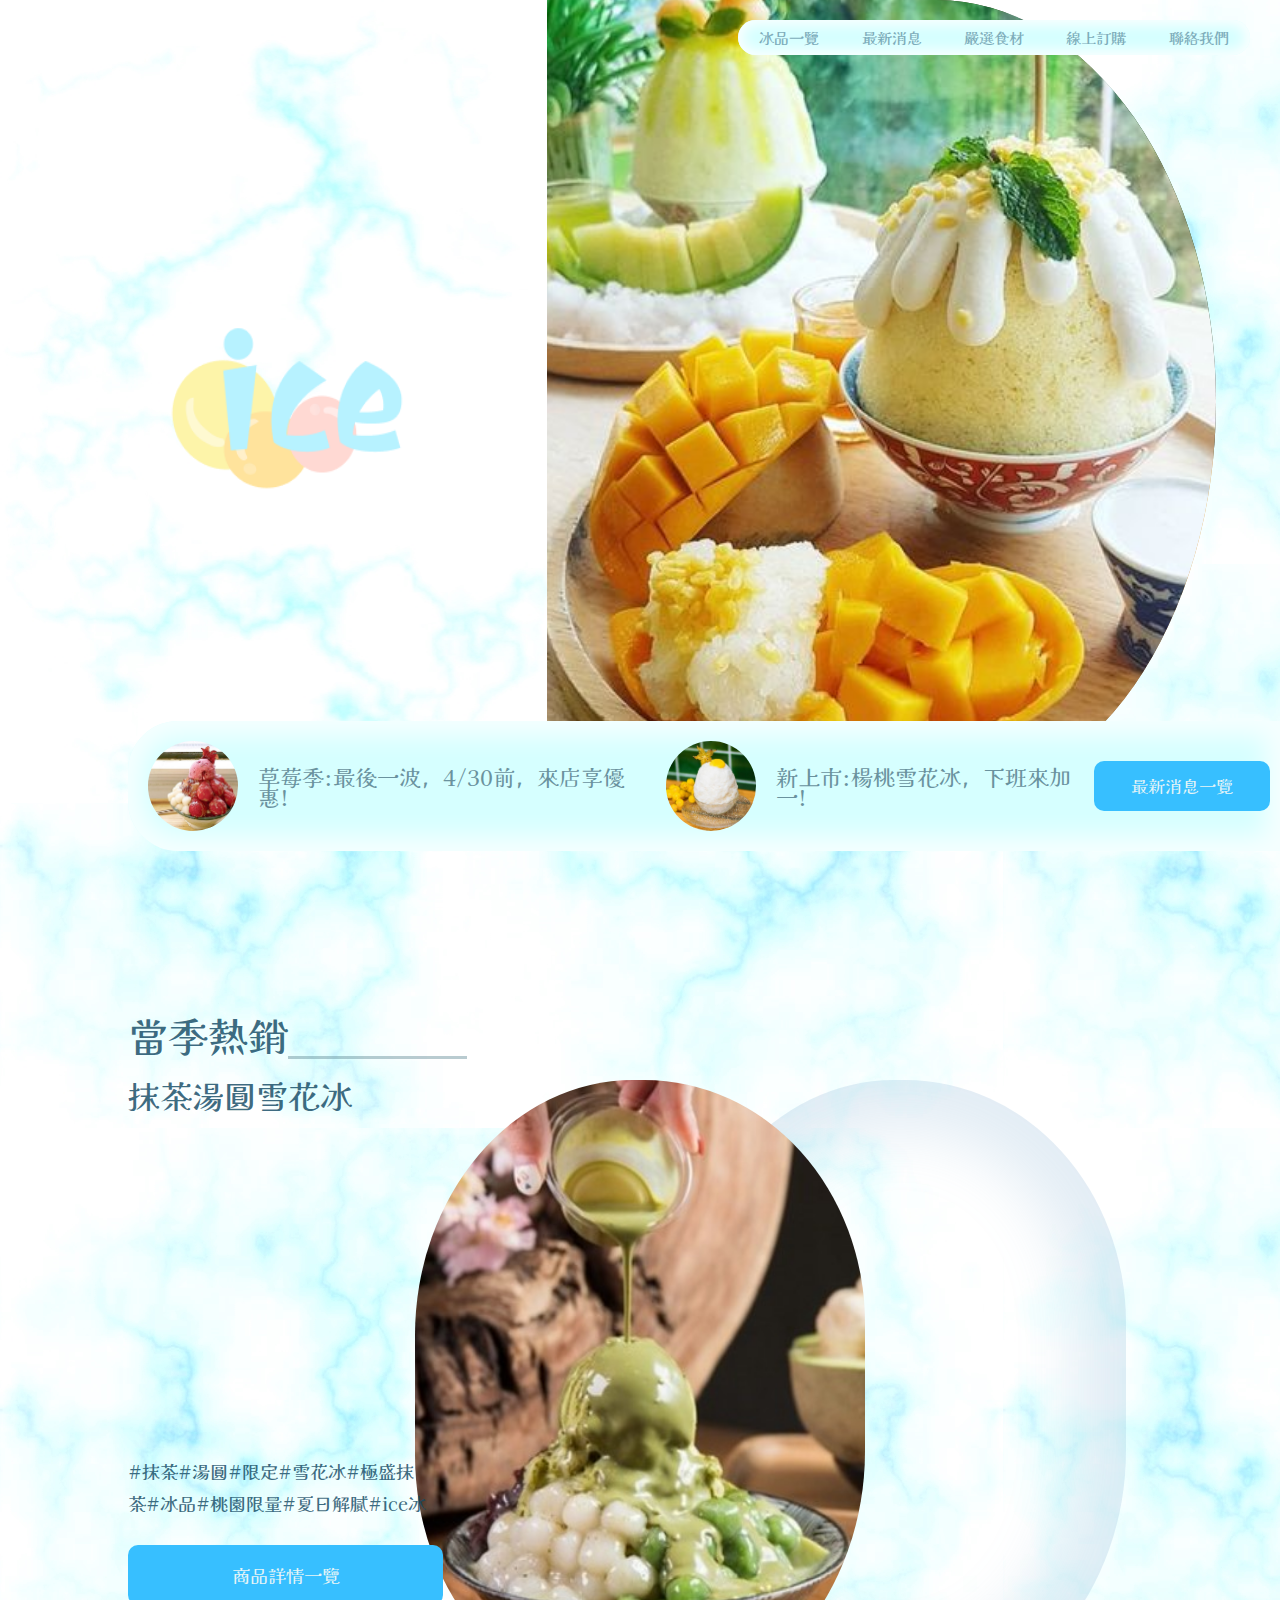
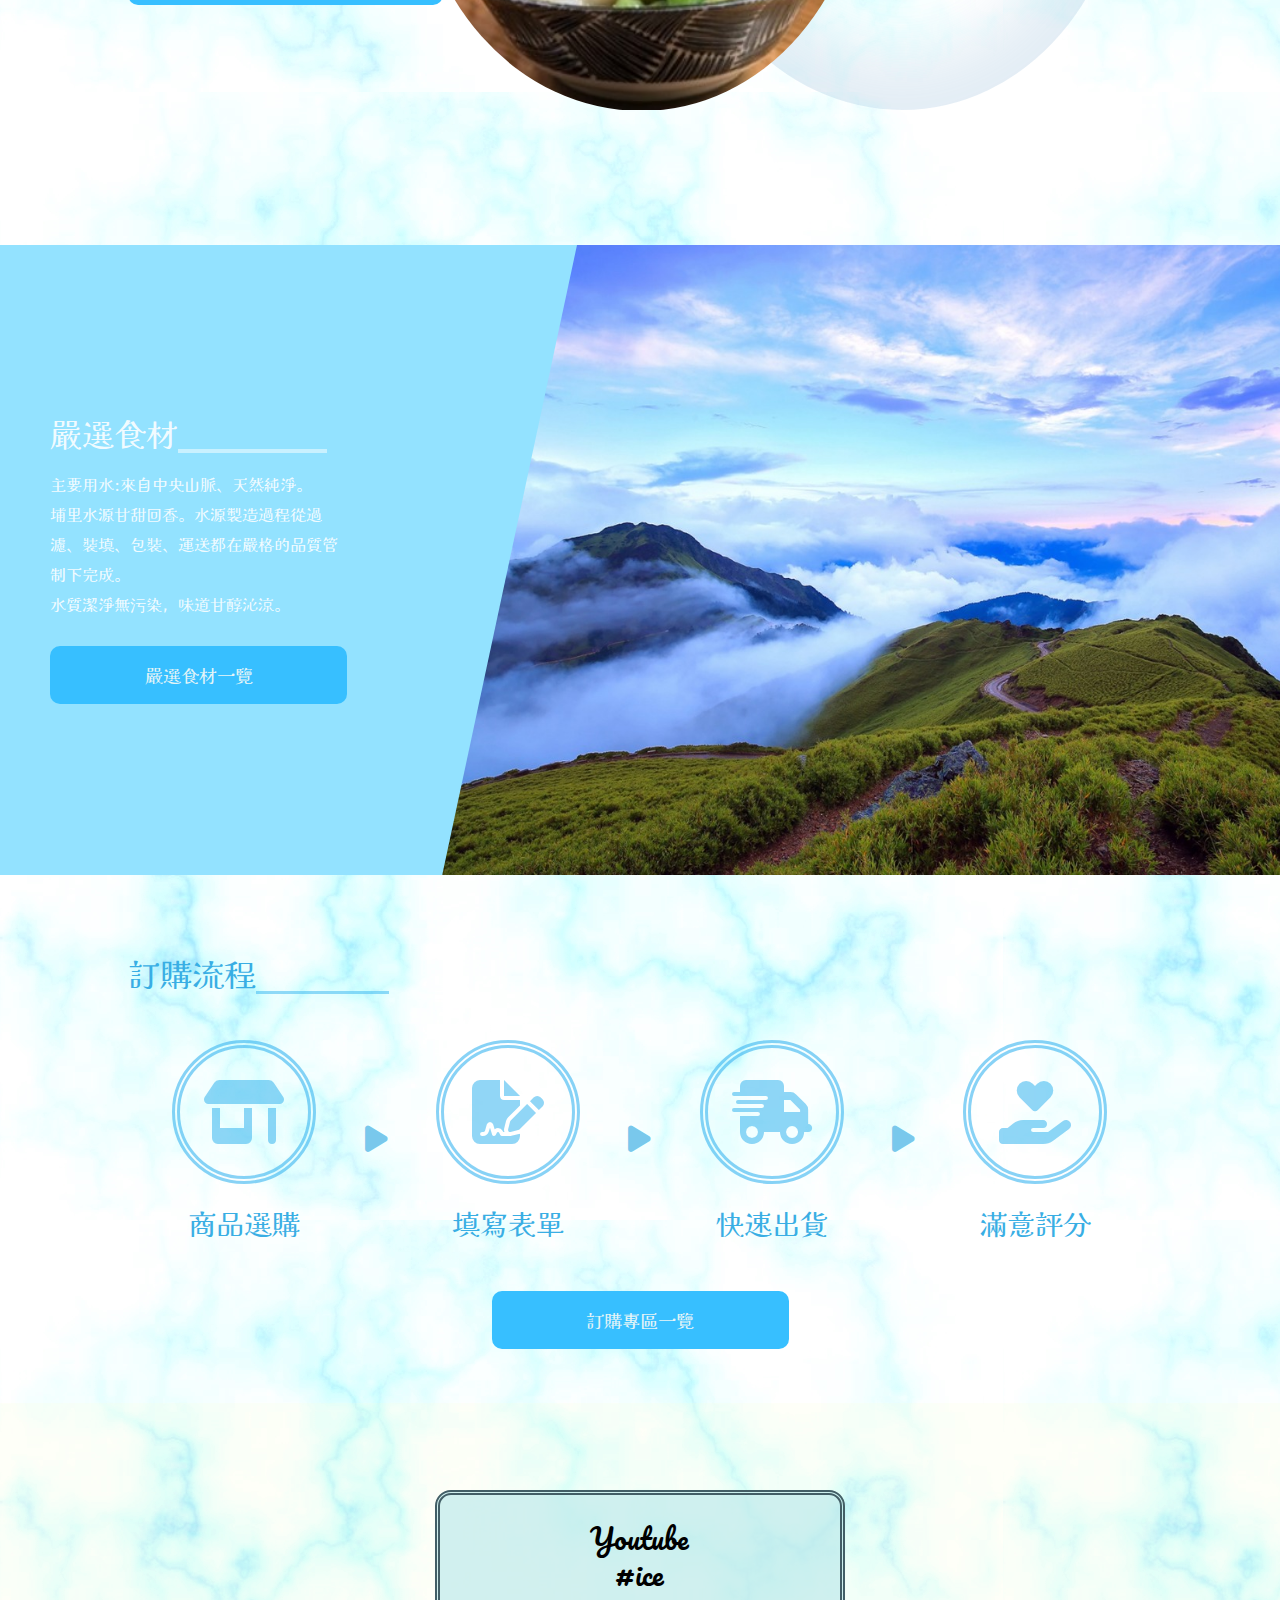
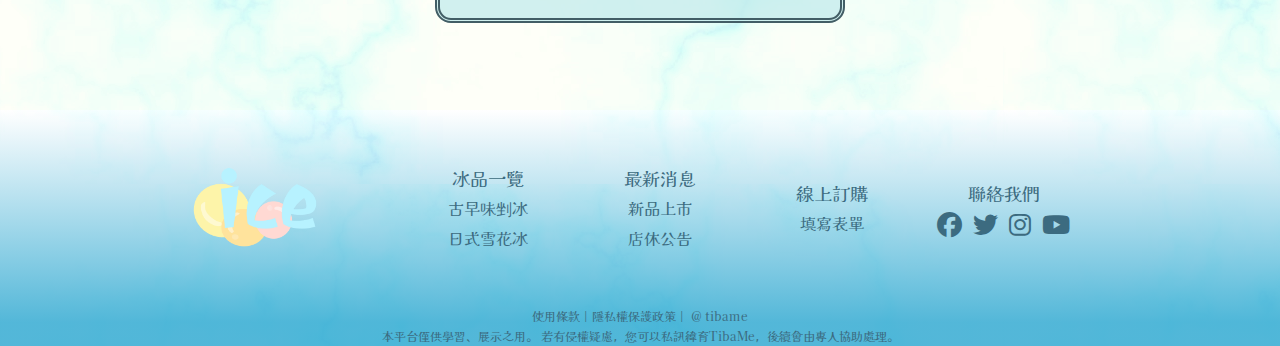
==== index.html @ 63038a52 "修改" ====
<!DOCTYPE html>
<html lang="en">
<head>
    <meta charset="UTF-8">
    <meta http-equiv="X-UA-Compatible" content="IE=edge">
    <meta name="viewport" content="width=device-width, initial-scale=1.0">
    <title>ice</title>
    <link rel="icon" href="./pic/logo.icon.png">
    <link rel="stylesheet" href="https://cdnjs.cloudflare.com/ajax/libs/font-awesome/6.1.0/css/all.min.css">
    <link rel="stylesheet" href="./css/reset.css">
    <link rel="stylesheet" href="./css/index.css">
    <link rel="preconnect" href="https://fonts.googleapis.com">
    <link rel="preconnect" href="https://fonts.gstatic.com" crossorigin>
    <link href="https://fonts.googleapis.com/css2?family=Kaisei+Opti&family=Kosugi+Maru&family=Patrick+Hand&display=swap" rel="stylesheet">
    <link rel="preconnect" href="https://fonts.googleapis.com">
    <link rel="preconnect" href="https://fonts.gstatic.com" crossorigin>
    <link href="https://fonts.googleapis.com/css2?family=Abhaya+Libre:wght@600&family=Pacifico&display=swap" rel="stylesheet">

</head>
<body>
    <header>
        <input type="checkbox" id="main_switch">
        <div id="contentLong"class="content">
            <a href="index.html"><img id="logoLong" src="./pic/logo.png" alt=""></a>
            <nav>
                <ul class="nav_item">
                    <li><a href="product.html">冰品一覽</a></li>
                    <li><a href="news.html">最新消息</a></li>
                    <li><a href="ingredients.html">嚴選食材</a></li>
                    <li><a href="online_order.html">線上訂購</a></li>
                    <li><a href="contact.html">聯絡我們</a></li>
                </ul>
            </nav>
            <label class="hb" for="main_switch"><i class="fa-solid fa-bars"></i></label>
        </div>       
    </header>
    <section class="carousel">
        <div class="logo_carousel">
            <div class="logo_icon">
                <h1>ice冰</h1>
                <img src="./pic/logo.png" alt="">
            </div>
            <div class="carousel_images">
                <div id="book"></div>
                <img id="a"src="./pic/new_top6.jpg "alt="">
                <img id="b"src="./pic/news_2.jpg" alt="">
                <img id="c"src="./pic/new_top4.jpg" alt="">
            </div>
        </div>          
        <div class="news">
            <img src="./pic/strawberry_icecream.jpg">
            <p>草莓季:最後一波，4/30前，來店享優惠!</p>
            <img src="./pic/star_fruit2.jpg">
            <p>新上市:楊桃雪花冰，下班來加一!</p>
            <a href="javascript:;">最新消息一覽</a>
        </div>
    </section>
    <section class="product_outline_comments">
        <div class="contents">
            <div class="product_outline">
                <h2>當季熱銷</h2>
                <p>抹茶湯圓雪花冰</p>
                <div class="product_detail_mark">
                    <p>#抹茶</p><p>#湯圓</p><p>#限定</p><p>#雪花冰</p><p>#極盛抹茶</p><p>#冰品</p><p>#桃園限量</p><p>#夏日解膩</p><p>#ice冰</p><br>
                    <a href="javascript:;">商品詳情一覽</a>
                </div>
            </div>
            <div class="product_outline_img">
                <img src="./pic/greentea4.jpg">
            </div>
        </div>
    </section>
    <section class="ingredients">
        <div class="ingredients_detail">
            <h2>嚴選食材</h2>
            <p>主要用水:來自中央山脈、天然純淨。<br>埔里水源甘甜回香。水源製造過程從過濾、裝填、包裝、運送都在嚴格的品質管制下完成。<br>水質潔淨無污染，味道甘醇沁涼。</p>
            <a href="javascript:;">嚴選食材一覽</a>
            
        </div>
        <!-- <div class="dec"></div> -->
        <div class="mountain">
            <div class="dec"></div>
            <img src="./pic/mountain.jpg" alt=""></div>
    </section>
    <section>
        <div class="purchase">
            <h2>訂購流程</h2>
            <div class="purchase_process">
                <div class="card">
                    <div class="shop">
                        <i class="fa-solid fa-shop"></i>
                    </div>
                    <p>商品選購</p>
                </div>
                <i class="fa-solid fa-play"></i>
                <div class="card">
                    <div class="document">
                        <i class="fa-solid fa-file-signature"></i>
                    </div>
                    <p>填寫表單</p>
                </div>
                <i class="fa-solid fa-play"></i>
                <div class="card">
                    <div class="truck">
                        <i class="fa-solid fa-truck-fast"></i>
                    </div>
                    <p>快速出貨</p>
                </div>
                <i class="fa-solid fa-play"></i>
                <div class="card">
                    <div class="finish">
                        <i class="fa-solid fa-hand-holding-heart"></i>
                    </div>
                    <p>滿意評分</p>
                </div>
            </div>
            <div class="browse"><a href="javascript:;">訂購專區一覽</a></div>
        </div>
    </section>
    <!-- <section>
        <div class="product">
            <img src="./pic/Mask_group_tomato.png" alt="">
        </div>
        <div class="product">
            <img src="./pic/Mask_group_star.png" alt="">
        </div>
        <div class="product">
            <img src="./pic/Mask_group_bubble_tea.png" alt="">
        </div>
    </section> -->
    <section class="video">
        <div class="youtube">
            <div class="bnr-title">
                <div class="title">
                    <p>Youtube</p>
                </div>
                <div class="ice">
                    <p>#ice</p>
                </div>
            </div>
            <video autoplay muted loop playsinline id="myVideo">
            <source src="./pic/video-output-B408DA02-BC22-4027-A2C7-A4703FEEB8F4 (online-video-cutter.com) (1).mp4" type="video/mp4">
            </video>
        </div>
    </section>
    <footer>
        <div class="container">
            <div class="logo_footer">
                <img src="./pic/logo.png" alt="">
            </div>
            <div class="footer_divide">
                <ul>冰品一覽
                    <li>古早味剉冰</li>
                    <li>日式雪花冰</li>
                </ul>
                <ul>最新消息
                    <li>新品上市</li>
                    <li>店休公告</li>
                </ul>
                <ul>線上訂購
                    <li>填寫表單</li>
                </ul>
                <ul><p>聯絡我們</p>
                    <div class="web">
                        <li><i class="fa-brands fa-facebook"></i></li>
                        <li><i class="fa-brands fa-twitter"></i></li>
                        <li><i class="fa-brands fa-instagram"></i></li>
                        <li><i class="fa-brands fa-youtube"></i></li>
                    </div>
                </ul>
            </div>
        </div>
        <div class="ru">使用條款｜隱私權保護政策｜ @ tibame<br>本平台僅供學習、展示之用。 若有侵權疑慮，您可以私訊緯育TibaMe，後續會由專人協助處理。</div>
    </footer>
    <div id="change"></div>
    <script src="./js/index.js"></script>
</body>
</html>
---- css/index.css ----
body {
    /* background-color: #B5E6EF; */
    /* background-color:#93D1EE ; */
    background-color: #B5E6EF;
    /* background-color: #a9e7f2; */

    position: relative;
    background-image: url(../pic/bck3.jpg);
}

h1 {
    display: none;
}

#main_switch {
    display: none;
}

.content {
    position: fixed;
}

section {
    width: 100%;
}

:root {
    font-family: 'Kaisei Opti', serif;
    --color_text: #e6f5f7;

}
#change{
    position: absolute;
    /* width: 100%;
    height: 100%; */
    top:0;
    /* background-color:#425e66; */
    z-index: 10000;
    transition: ease;
    animation: changepage 3s 1;    
}
@keyframes changepage{
    from{
        top:0;
        width: 100%;
        height: 100%;
        background-color: #d1e5ecb9;
        }
    to{

        width: 0;
        height: 100%;
        background-color: #00ccff41;
    }
}
/* ============<<index>>================ */
header {
    display: flex;
    box-sizing: border-box;
}

.content {
    display: flex;
    justify-content: space-between;
    align-items: center;
    background-color: #d5ffff;
    box-shadow: 0 0 13px 5px inset #ffffffe5;
}

nav {
    background-color: #d5ffff;
    box-shadow: 0px 0px 8px 5px inset #ffffff99;
    z-index: 9999;
}

.nav_item li {
    display: block;
}

.nav_item a {
    text-decoration: none;
    display: block;
    color: #7DACBA;
    font-weight: 500;
    font-family: 'Kaisei Opti', serif;
}

/* ============<<NO-logo_carousel>>=============== */
.carousel {
    position: relative;
}

.logo_carousel {
    display: flex;
    border-radius: 10% 46% 46% 10% / 0% 100% 100% 0%;
    overflow: hidden;
    z-index: 199;
}
.carousel_images{
    overflow: hidden;
    background-image: url(../pic/star_fruit2.jpg);
    background-size: 100% 100%;
}
#a.occur,#b.occur,#c.occur{
    opacity: 1;
    transition: ease 3s 0.4s;
    transform: scale(1.10);
}
#a,#b,#c{
    width: 55%;
    height: 100%;
    position: absolute;
    opacity: 0;
    transition: ease 3s 0.4s;
    right: 0;
}
#book{
    position: absolute;
    z-index: 1;
    animation: page infinite;
    transition: ease 1s;
    animation-duration:8s;
    transform: rotate(135deg);
}
@keyframes page{
    from{
        top:-900px;
        left: -1000px;
        width: 400%;
        height: 250%;
        background-color: #ffffff00;
        }
    to{

        top: -900px;
        left: -1000px;
        width: 0;
        height: 0;
        background-color: #ffffff;
        transform: rotate(135deg);
    }
}
/* ===========<<NO-news_index>>============ */
.news {
    position: absolute;
    display: flex;
    bottom: 10%;
    right: 0;
    z-index: 1099;
    background-color: #d6ffff;
    width: 90%;
    align-items: center;
    color: #6a929e;
    line-height: 20px;
    font-family: 'Kaisei Opti', serif;
    box-shadow: 0 0 25px 15px inset #ffffffc3;
}
.news:hover.news img{
    transform: scale(1.05);
}
.news img {
    border-radius: 100%;
    width: 10vh;
    height: 10vh;
    transition: ease 1s;
}
.news a:hover,section a:hover{
    box-shadow: inset 0 0 10px 8px #ffffffbb;
    color: #ffffff;
}
a{
    transition: ease 0.1s;
}
/* ==========<<NO-product_outline_comments>>======== */
.product_outline_comments {
    height: 100vh;
    display: flex;
    justify-content: center;
}

.contents {
    display: flex;
    width: 80%;
    position: relative;
}

.product_outline {
    position: absolute;
    top: 5%;
    left: 0%;
    font-size: 24px;
    color: #134a64d1;
    line-height: 30px;
    z-index: 2;
}

.product_outline h2 {
    font-size: 40px;
    margin: 30px 0 20px 0;
    font-weight: 500;
    position: relative;
}

.product_outline h2::after {
    position: absolute;
    top: 120%;
    content: '';
    height: 3px;
    width: 80%;
    background-color: #628a9671;
    z-index: 10;
}

.product_outline p {
    font-size: 32px;
    margin: 30px 0 40px 0;
    font-weight: 500;
}

.product_detail_mark {
    position: absolute;
    top: 200%;
}

.product_detail_mark p {
    font-size: 18px;
    display: inline;
}

.product_detail_mark a {
    font-size: 18px;
    margin-top: 3vh;
    display: inline-block;
    width: 35vh;
    text-align: center;
    padding: 15px 0 15px 0;
    text-decoration: none;
    background-color: #37bfff;
    border-radius: 10px;
    color: #e6f5f7;
    z-index: 0;
}

.product_outline_img {
    width: 30%;
    border-radius: 74% 75% 76% 77% / 62% 59% 63% 62%;
    position: relative;
    margin: auto;
    overflow: hidden;
    z-index: 1;
}

.product_outline_img img {
    width: 100%;
    height: 70vh;
    transition: ease 1.5s;
}
.contents:hover .product_outline_img img{
    transform: scale(1.10);
}

/* ================<<NO-ingredients================= */
.ingredients {
    overflow: hidden;
    background-color: #93e2ff;
}
.mountain{
    overflow: hidden;
    /* height: 70vh; */
}
.ingredients:hover .mountain img{
    transform: scale(1.05);
}
.mountain img{
    transition: ease 1s;
}
.ingredients_detail {
    padding: 50px 50px 50px 50px;
    margin: auto;
    color: #ffffffe5;
}

.ingredients_detail h2 {
    font-size: 32px;
    margin-bottom: 20px;
    position: relative;
}

.ingredients_detail h2::after {
    position: absolute;
    top: 100%;
    content: '';
    height: 4px;
    width: 50%;
    background-color: rgb(255, 255, 255, 0.5);
    z-index: 0;
}

.ingredients_detail p {
    line-height: 30px;
}

.ingredients_detail a {
    font-size: 18px;
    margin-top: 3vh;
    display: inline-block;
    width: 33vh;
    text-align: center;
    padding: 20px 0 20px 0;
    text-decoration: none;
    background-color: #37bfff;
    border-radius: 10px;
    color: #e6f5f7;
}

/* ================<<NO-purchase>>================= */
.purchase {
    width: 80%;
    margin: auto;
}

.purchase h2 {
    font-size: 32px;
    color: #39aee4;
    margin: 8% 0 5% 0;
    position: relative;
}

.purchase h2::after {
    position: absolute;
    top: 105%;
    content: '';
    height: 3px;
    width: 10%;
    background-color: #3db7f088;
    z-index: 10;
}

.purchase_process .card p {
    font-size: 28px;
    color: #39aee4;
    text-align: center;
}

.purchase_process .card div {
    width: 28vw;
    height: 28vw;
    border-radius: 50%;
    border: 8px  double #3db7f0C2;
    text-align: center;
    display: flex;
    opacity: 0.8;
}

.purchase_process div>i {
    color: #3db7f0;
    display: block;
    margin: auto;
    opacity: 0.7;
}

.purchase_process>i {
    font-size: 30px;
    color: #79c8ec;
}

.browse {
    display: flex;
    justify-content: center;
}

.purchase a {
    font-size: 18px;
    margin-top: 6vh;
    margin-bottom: 6vh;
    display: inline-block;
    width: 33vh;
    text-align: center;
    padding: 20px 0 20px 0;
    text-decoration: none;
    background-color: #37bfff;
    border-radius: 10px;
    color: #e6f5f7;
}

/* ================<<NO-video>>================= */
.video {
    background-color: #fbffda33;
}

.youtube {
    margin: auto;
    position: relative;
}

#myVideo {
    display: block;
    margin: auto;
}

.youtube .bnr-title {
    position: absolute;
    top: 0;
    left: 0;
    bottom: 0;
    right: 0;
    margin: auto;
    width: 39%;
    height: 40%;
    background: #C3EBEBC2;
    z-index: 99;
    border: thick double #425e66;
    border-radius: 16px;
    display: flex;
    align-items: center;
    justify-content: center;
    flex-direction: column;
    font-family: 'Pacifico', cursive;
}

.youtube .bnr-title .title {
    margin-bottom: 8px;
    font-size: 28px;
}

.youtube .bnr-title .ice {
    font-size: 28px;
}

/* ================<<NO-footer>>================= */
footer {
    width: 100%;
    z-index: 99;
    background-image:linear-gradient(to top,#31a9d1d5 10%,#ffffff33);
}

.container {
    padding: 3%;
    margin: auto;
    display: flex;
    width: 80%;
}

.logo_footer img {
    display: block;
}

.footer_divide {
    display: flex;
    margin: auto;
}

.footer_divide ul {
    line-height: 30px;
    color: #3c6b80;
    margin: 2%;
    display: flex;
    justify-content: center;
    flex-direction: column;
    align-items: center;
}

.footer_divide ul:last-child {
    flex-direction: column;
}

.footer_divide li {
    font-size: 16px;
    line-height: 30px;
    display: inline-block;
}

.web {
    width: 100%;
    display: flex;
    justify-content: space-around;
}

.footer_divide ul:last-child li {
    font-size: 25px;
}

.ru {
    text-align: center;
    font-size: 12px;
    color: #3c6b80;
    line-height: 20px;
}



/* ==============<<FP-flat_plate>>================== */
@media screen and (max-width: 991px) {
    .content img {
        width: 66px;
        height: 46px;
        margin: 0 0 0 18px;
    }

    header {
        position: relative;
    }

    .content {
        width: 95%;
        display: flex;
        justify-content: space-between;
        border-radius: 26px 0 0 26px;
        margin-top: 10px;
        z-index: 100;
        position: fixed;
        right: 0;
    }

    nav {
        position: absolute;
        padding: 30px 0 20px 25px;
        z-index: -1;
        top: 50%;
        width: 100%;
        display: none;
        border-radius: 0 0 0 26px;
        box-shadow: 7px -8px 10px 3px inset #ffffffe5;
    }

    .content label {
        font-size: 20px;
        color: #7DACBA;
        margin-right: 20px;
    }

    .nav_item li {
        display: block;
        border-bottom: 0.5px dashed #7DACBA;
    }

    .nav_item a {
        line-height: 44px;
        font-size: 18px;
    }

    #main_switch:checked~.content nav {
        display: block;
    }

    /* ===========<<FP-carousel>>============ */
    .carousel {
        min-height: 80vh;
    }

    .logo_icon {
        display: none;
    }

    .carousel_images{
        width: 100%;
        height: 63vh;
        border-radius: 0% 48% 48% 0% / 10% 64% 59% 10%;
        position: relative;
        /* overflow: hidden; */
    }
    #a.occur,#b.occur,#c.occur{
        transition: ease  4s .4s;

    }
    #a,#b,#c{
        width: 100%;
        transition: ease  4s .4s;

    }

    /* ===========<<FP-news_index>>============ */
    .news {
        width: 100%;
        font-weight: 500;
        padding: 0px 8px 0px 8px;
        font-size: 15px;
    }

    .news img {
        margin: 4px 0px 3px 0px;
        height: 16%;
    }
    .news img:first-child{
        margin: 4px 0px 3px 17px;
    }   
    .news p {
       display: block;
       padding: 0;
    }
    .news a {
        display: none;
    }

    /* ========<<FP-roduct_outline_comments>>====== */
    .product_outline_comments {
        height: 120vh;
    }

    .contents {
        width: 75%;
    }

    .product_outline {
        top: 1vw;
    }

    .product_outline_img {
        margin-top: 130px;
        width: 96%;
    }

    .product_outline h2::after {
        width: 30%;
    }

    .product_detail_mark {
        top: 400%;
    }

    /* ==============<<FP-ingredients=============== */
    .ingredients {
        display: flex;
        flex-direction: column;
    }

    .ingredients_detail {
        width: 70%;
    }

    .ingredients_detail h2::after {
        width: 22%;
    }

    .mountain {
        order: -1;
        position: relative;
    }

    .dec {
        content: '';
        display: block;
        position: absolute;
        bottom: 0;
        left: 0;
        z-index: 1;
        border: solid;
        border-width: 0 0 150px 250vh;
        border-color: transparent transparent #93e2ff transparent;

    }

    .mountain img {
        width: 100%;
        height: 50vh;
    }

    /* ================<<FP-purchase>>================= */
    .purchase {
        width: 70%;
    }

    .purchase h2::after {
        width: 20%;
    }

    .purchase_process {
        display: flex;
        flex-direction: column;
    }

    .purchase_process .card {
        margin: auto;
    }

    .purchase_process .card p {
        margin: 15px 0 15px 0;
    }

    .purchase_process .card div {
        margin-top: 20px;
        width: 35vw;
        height: 35vw;
    }

    .purchase_process>i {
        transform: rotate(90deg);
        margin: auto;
        display: inline-block;
    }
    .purchase_process div>i {
        font-size: 15vw;
    }
    
    /* ================<<FP-video>>================= */
    .youtube {
        width: auto;
    }

    #myVideo {
        width: 80%;
        height: 60vh;
    }
    .youtube .bnr-title {
        height: 20% ;
    }
    .youtube::before {
        font-weight: 500;
        padding-bottom: 10px;
    }
    .title p,.ice p{
        font-size: 20px;
    }

    /* ================<<FP-footer>>================= */
    .logo_footer img {
        width: 20%;
    }

    .container {
        flex-direction: column;
    }

    .footer_divide {
        width: 100%;
        flex-wrap: wrap;
    }

    .footer_divide ul {
        margin: auto;
        width: 40%;
        font-size: 18px;
    }
}
@media only screen and (min-width: 720px){
    .logo_carousel {
        width: 86%;
        height: 80%;
        border-radius: 10% 46% 46% 10% / 0% 100% 100% 0%;
    }
    .carousel_images {
        overflow: hidden;
        width: 100%;
        right: 0px;
    }
    .product_outline_img {
        width: 70%;
    }
    .purchase_process div>i {
        font-size: 13vw;
    }
    .purchase_process .card div {
        width: 25vw;
        height: 25vw;
    }
        
}
  /* =============<<DE-desktop>>================ */
@media screen and ( min-width: 992px){
    header {
        justify-content: right;
    }

    .content {
        width: 40vw;
        margin: 20px 30px 0 0;
        z-index: 999;
        border-radius: 24px;
    }

    .content img {
        margin:0  30px;
        width: 60px;
        display: none;
    }

    nav {
        width:40vw;
        border-radius: 24px;
        margin-left:auto ;
        box-shadow: none;
        background-color:#ffffff00;
    }

    .nav_item {
        display: flex;
        justify-content: space-around;
    }

    .nav_item li {
        display: inline-block;
        font-size: 15px;
        margin: 10px 0 10px 0;
    }

    .content label {
        display: none;
    }

    /* =============<<DE-carousel>>============== */
    .carousel {
        height: 105vh;
        width: 100%;
        top: 0;
    }

    .logo_carousel {
        position: absolute;
        top: 0;
        z-index: -1;
        width: 95%;
        height: 85%;
        align-items: center;
        border-radius: 10% 46% 46% 10% / 0% 100% 100% 0%;
    }
    .product_detail_mark {
        top: 30vw;
    }

    .logo_icon {
        display: flex;
        box-sizing: border-box;
        width: 45%;
        height: 100vh;
        position: relative;
        z-index: 100;
        box-shadow: inset 0 0 30px 0px #fff;
        background-image: url(../pic/bck5.jpg);
    }

    .logo_icon img {
        display: block;
        width: 30vh;
        height: 25vh;
        margin: auto;
    }

    .carousel_images {
        overflow: hidden;
        width: calc(55%);
        height: 100vh;
        right: 150px;
    }

    .carousel_images img {
        object-fit: cover;
        object-position: center;
        width: 100%;
        height: 100%;
    }

    /* ===========<<DE-news_index>>============ */
    .news {
        border-radius: 50px 0 0 50px;
        font-weight: 400;
        padding: 20px 0 20px 0;
        font-size: 22px;
    }

    .news img {
        margin: 0 20px 0 20px;
    }

    .news a {
        margin-left: auto;
        font-size: 17px;
        width: 20vh;
        text-align: center;
        padding: 15px 0 15px 0;
        text-decoration: none;
        background-color: #37bfff;
        border-radius: 10px;
        color: #e6f5f7;
        z-index: 99;
        margin-right: 10px;
    }    

    /* ========<<DE-product_outline_comments>>====== */
    .product_outline_comments {
        position: relative;
    }

    .product_outline_img {
        width: 50vh;
    }

    .product_outline_comments::before {
        content: '';
        height: 70vh;
        width: 50vh;
        border-radius: 74% 75% 76% 77% / 62% 59% 63% 62%;
        box-shadow: 0 0 60px 50px inset #74a6cf33;
        position: absolute;
        top: 15%;
        right: 12%;
        z-index: -1;
    }
    .product_detail_mark {
        top: 290%;
    }
    /* ==============<<DE-ingredients=============== */
    .ingredients {
        display: flex;
        flex-direction: row;
        justify-content: space-between;
        z-index: -1;
        overflow: hidden;
    }

    .ingredients_detail {
        width: 40vh;
        z-index: 2;
    }

    .mountain {
        position: relative;
        height: 70vh;
    }

    .mountain img {
        width: 120%;
        height: 70vh;
    }

    .dec {
        position: absolute;
        top: 0;
        left: -15vh;
        width: 20vh;
        z-index: 1;
        border-top: 70.2vh solid #93e2ff;
        border-right: 15vh solid #00000000;
    }

    /* ==============<<DE-purchase>>=============== */
    .purchase h2::after {
        width: 13%;
    }

    .purchase_process {
        display: flex;
        align-items: center;
        justify-content: space-around;
    }

    .purchase_process .card {
        width: 25vh;
    }

    .purchase_process .card p {
        margin-top: 25px;
    }

    .purchase_process .card div {
        width: 10vw;
        height: 10vw;
        text-align: center;
        margin: auto;
    }
    .purchase_process div>i {
        font-size: 5vw;
    }

    /* ================<<DE-video>>================= */
    .youtube {
        padding: 2% 0 2% 0;
        height: 20vw;
        overflow: hidden;
        width: 80vw;
        border-radius: 10px;
    }

    #myVideo {
        width: 100%;
    }

    .youtube::before {
        font-weight: 900;
    }

    /* ================<<DE-footer>>================= */
    .logo_footer img {
        margin: auto;
        width: 60%;
    }

    .footer_divide {
        width: 70%;
    }

    .footer_divide ul {
        width: 20%;
        line-height: 30px;
        font-size: 18px;
    }
}
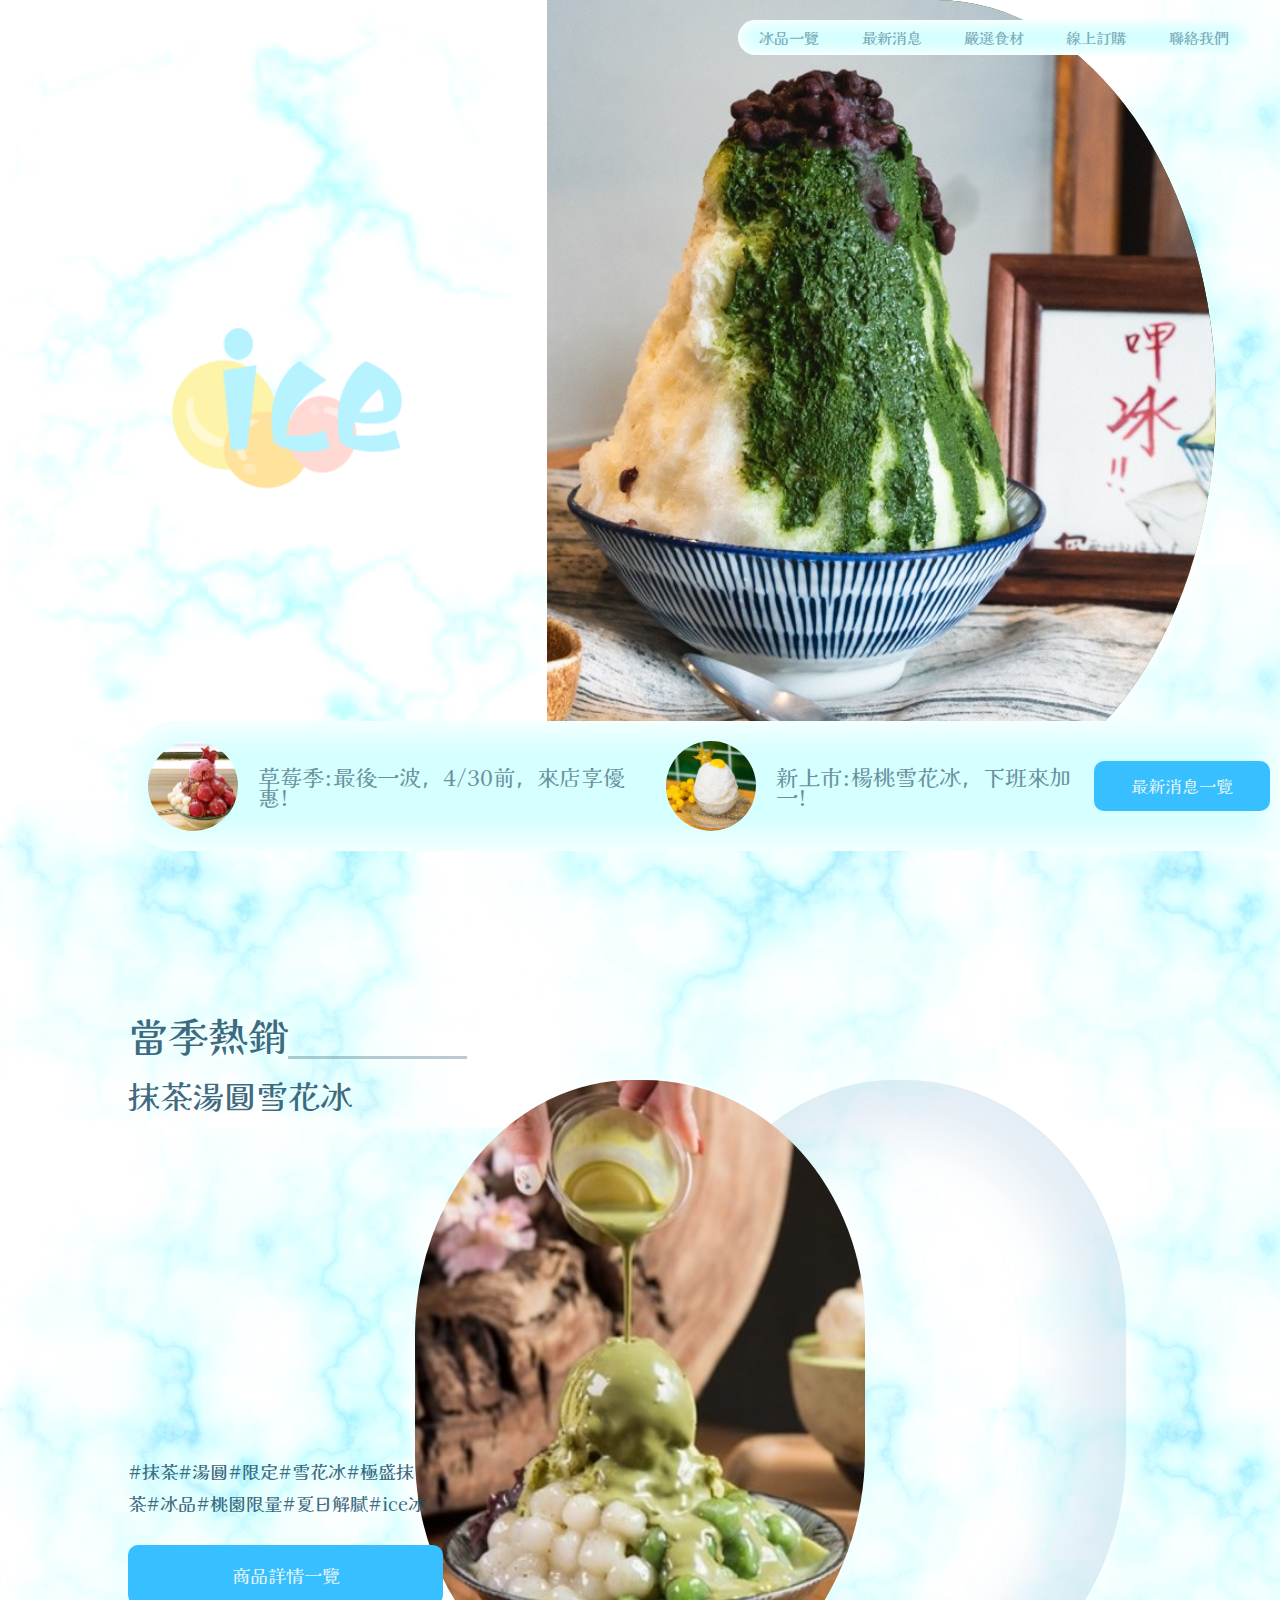
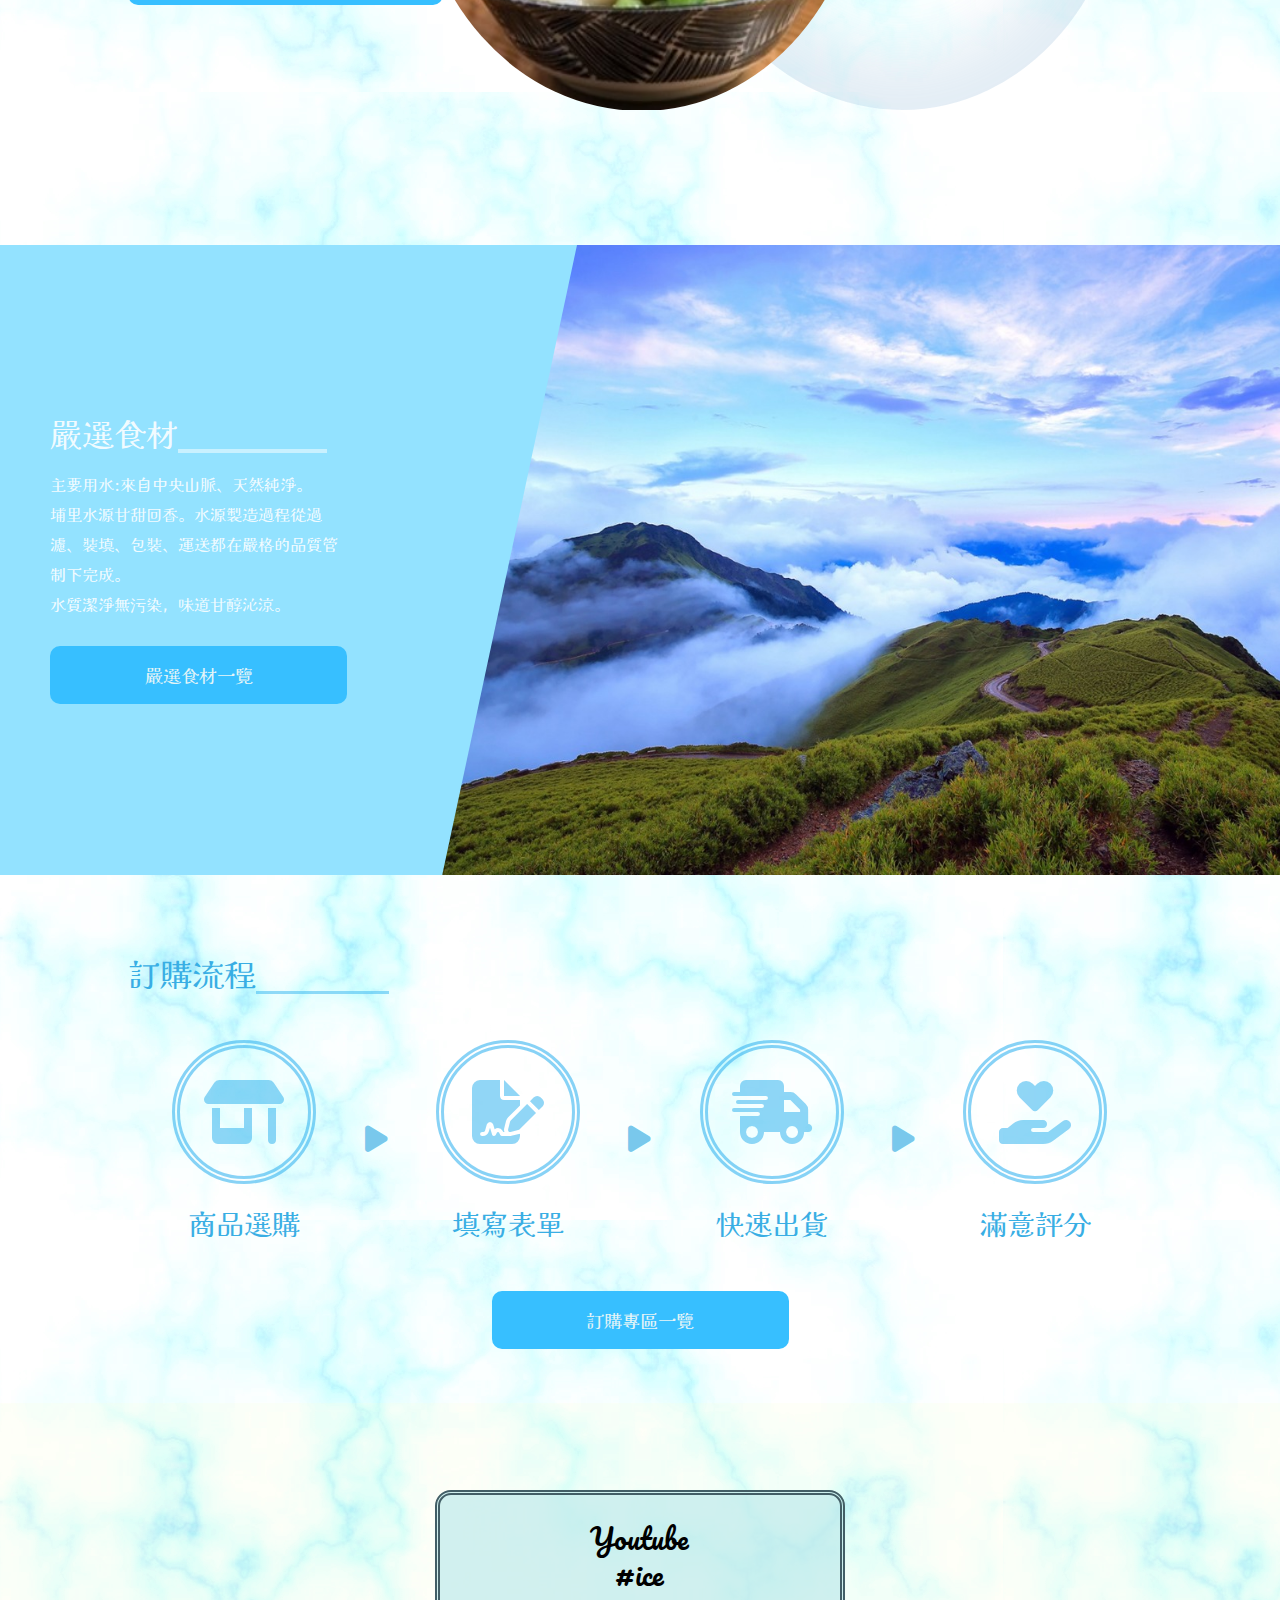
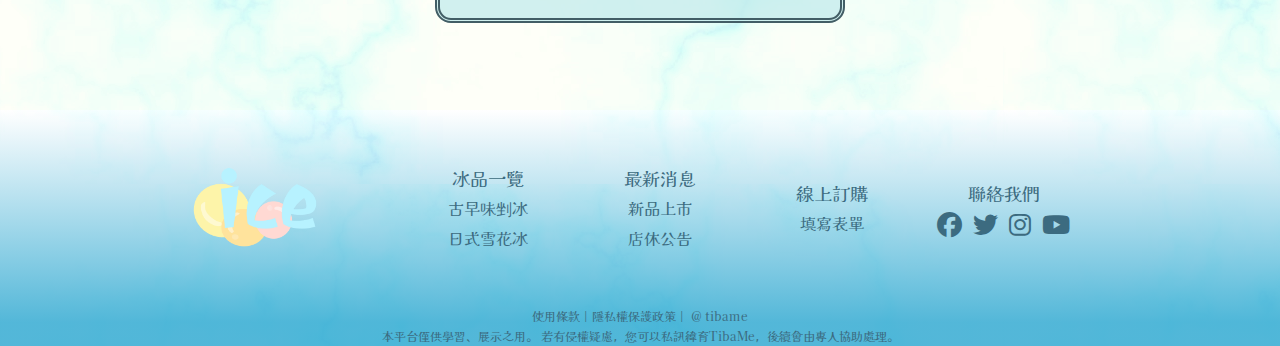
==== commit 539a7332: "修改" ====
--- a/index.html
+++ b/index.html
@@ -42,7 +42,7 @@
             </div>
             <div class="carousel_images">
                 <div id="book"></div>
-                <img id="a"src="./pic/new_top6.jpg "alt="">
+                <img id="a"src="./pic/new_top2.jpg "alt="">
                 <img id="b"src="./pic/news_2.jpg" alt="">
                 <img id="c"src="./pic/new_top4.jpg" alt="">
             </div>
--- a/css/index.css
+++ b/css/index.css
@@ -44,7 +44,7 @@
         top:0;
         width: 100%;
         height: 100%;
-        background-color: #d1e5ecb9;
+        background-color: #d1e5ec;
         }
     to{
 
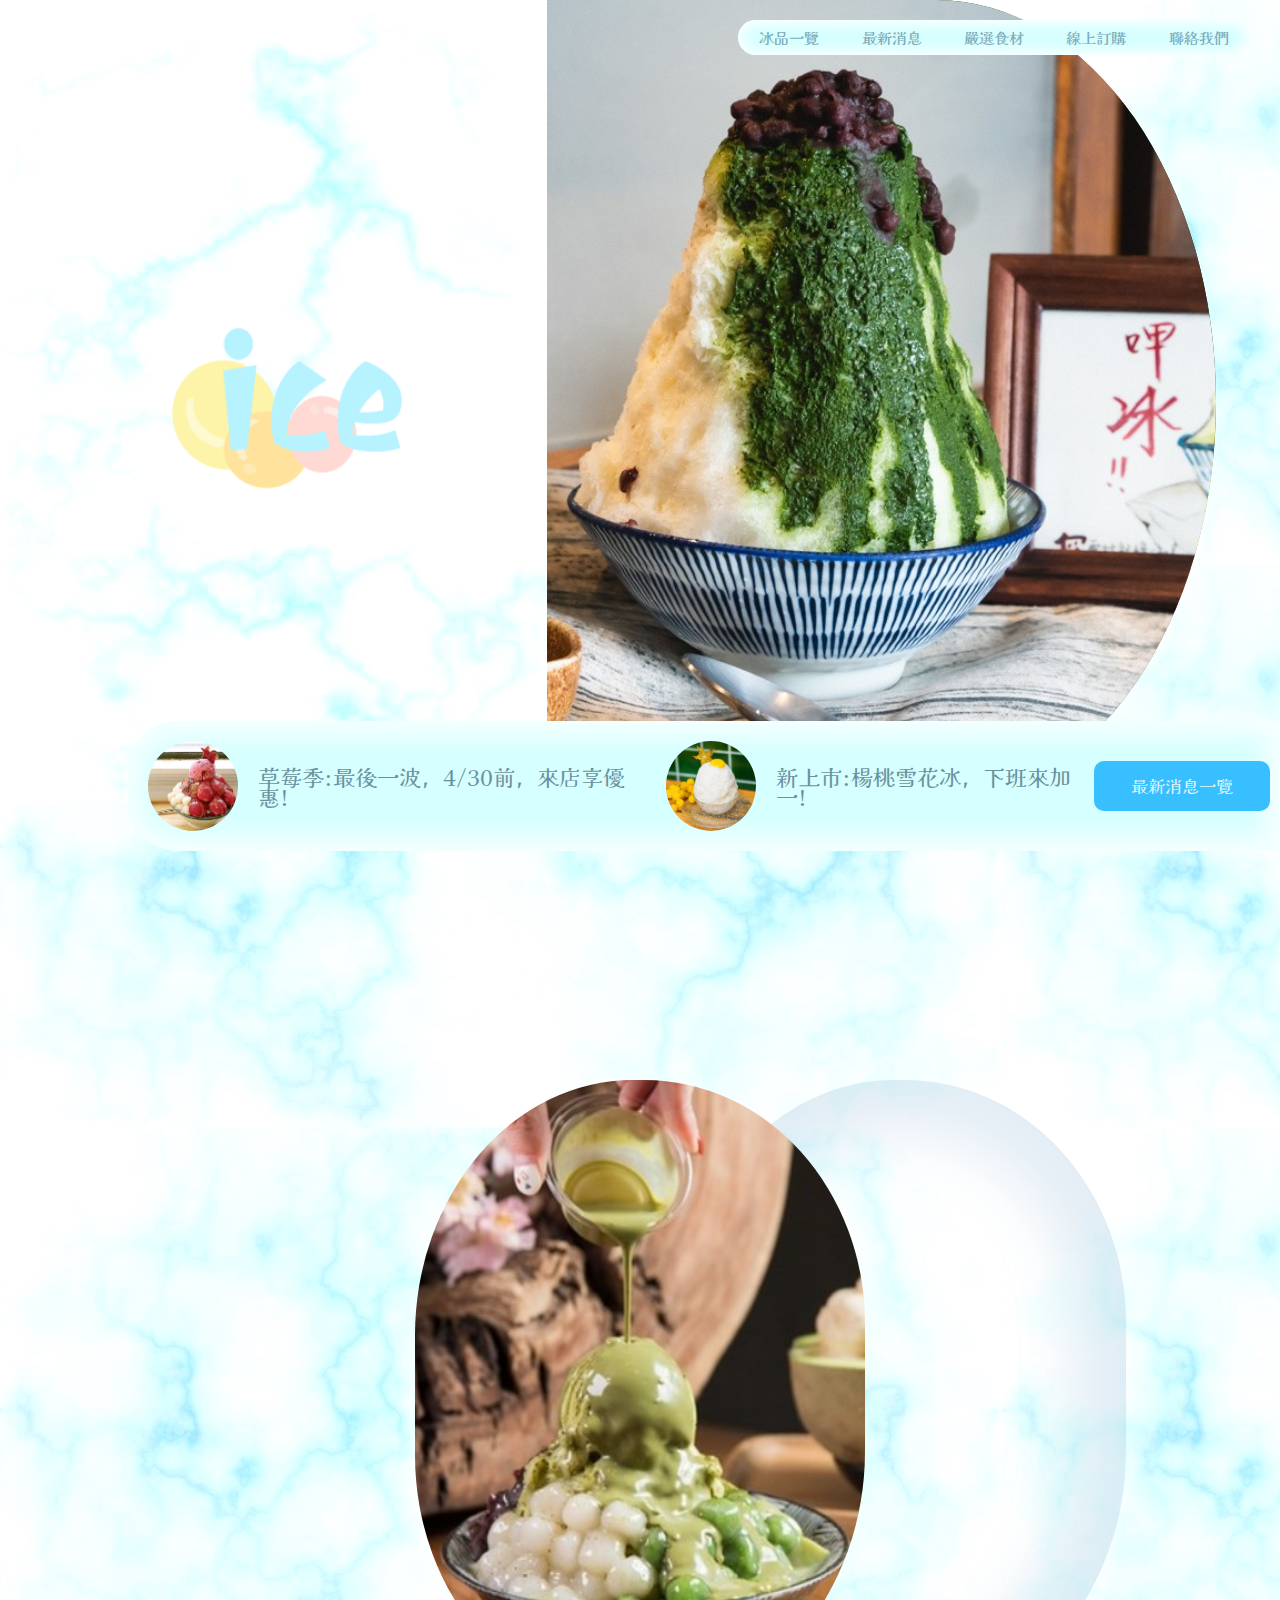
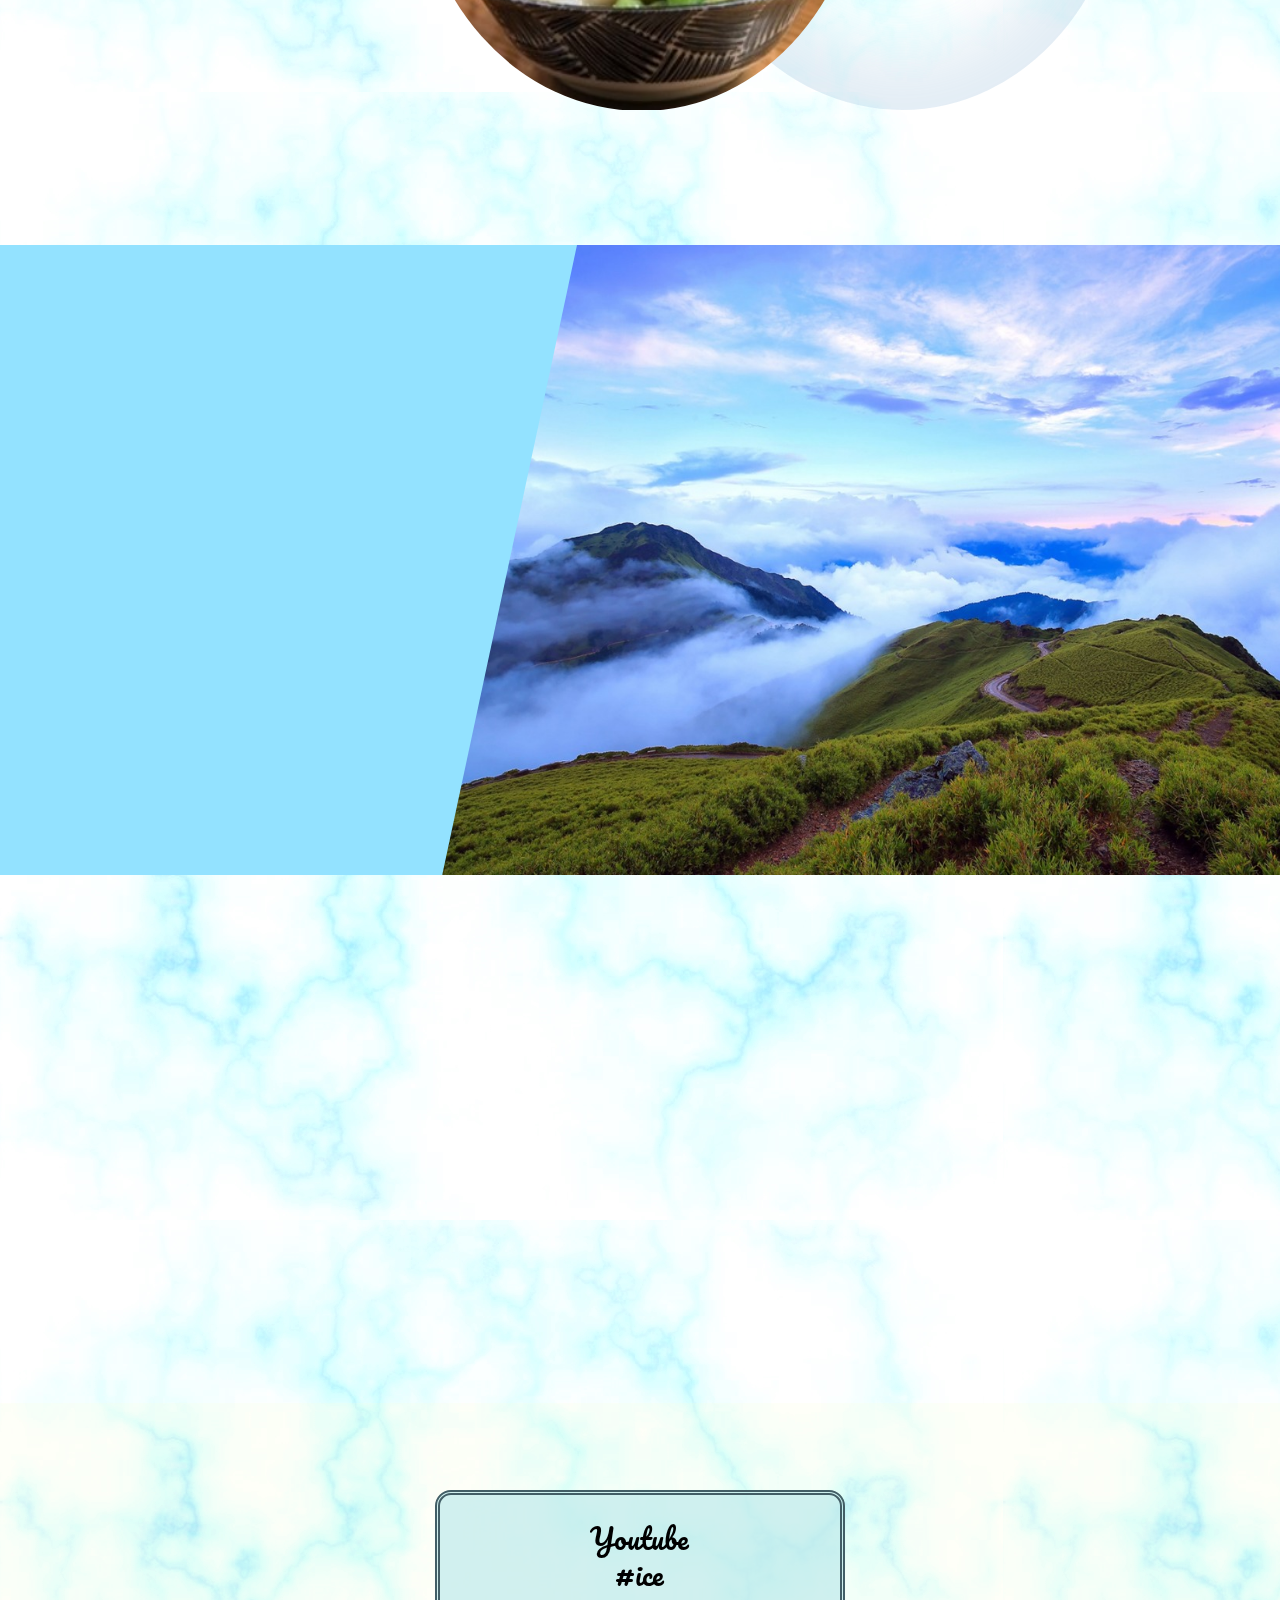
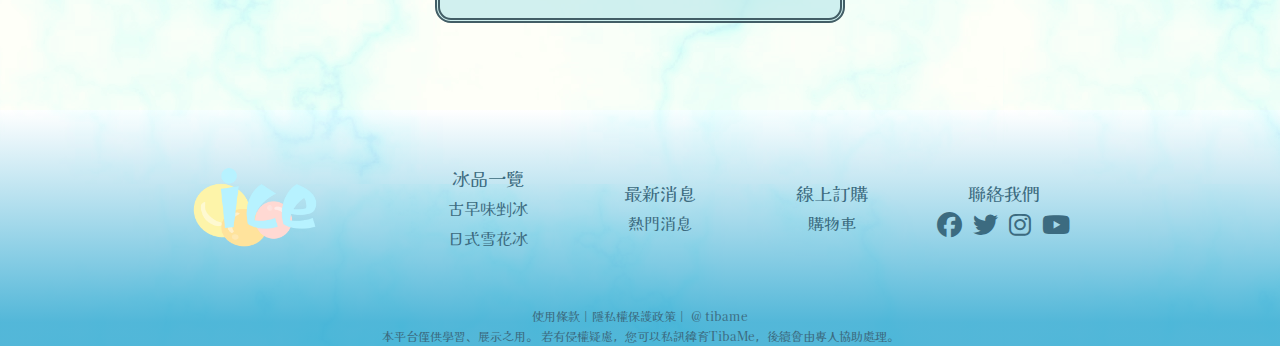
==== commit c4b728c6: "修改" ====
--- a/index.html
+++ b/index.html
@@ -15,9 +15,10 @@
     <link rel="preconnect" href="https://fonts.googleapis.com">
     <link rel="preconnect" href="https://fonts.gstatic.com" crossorigin>
     <link href="https://fonts.googleapis.com/css2?family=Abhaya+Libre:wght@600&family=Pacifico&display=swap" rel="stylesheet">
-
+    <link href="https://unpkg.com/aos@2.3.1/dist/aos.css" rel="stylesheet">
 </head>
 <body>
+
     <header>
         <input type="checkbox" id="main_switch">
         <div id="contentLong"class="content">
@@ -57,9 +58,11 @@
     </section>
     <section class="product_outline_comments">
         <div class="contents">
-            <div class="product_outline">
+            <div  data-aos="fade-up"
+            data-aos-duration="800"
+            class="product_outline">
                 <h2>當季熱銷</h2>
-                <p>抹茶湯圓雪花冰</p>
+                <h3>抹茶湯圓雪花冰</h3>
                 <div class="product_detail_mark">
                     <p>#抹茶</p><p>#湯圓</p><p>#限定</p><p>#雪花冰</p><p>#極盛抹茶</p><p>#冰品</p><p>#桃園限量</p><p>#夏日解膩</p><p>#ice冰</p><br>
                     <a href="javascript:;">商品詳情一覽</a>
@@ -71,7 +74,8 @@
         </div>
     </section>
     <section class="ingredients">
-        <div class="ingredients_detail">
+        <div data-aos="fade-up"
+        data-aos-duration="800" class="ingredients_detail">
             <h2>嚴選食材</h2>
             <p>主要用水:來自中央山脈、天然純淨。<br>埔里水源甘甜回香。水源製造過程從過濾、裝填、包裝、運送都在嚴格的品質管制下完成。<br>水質潔淨無污染，味道甘醇沁涼。</p>
             <a href="javascript:;">嚴選食材一覽</a>
@@ -83,7 +87,8 @@
             <img src="./pic/mountain.jpg" alt=""></div>
     </section>
     <section>
-        <div class="purchase">
+        <div data-aos="fade-up"
+        data-aos-duration="800"  class="purchase">
             <h2>訂購流程</h2>
             <div class="purchase_process">
                 <div class="card">
@@ -154,11 +159,10 @@
                     <li>日式雪花冰</li>
                 </ul>
                 <ul>最新消息
-                    <li>新品上市</li>
-                    <li>店休公告</li>
+                    <li>熱門消息</li>
                 </ul>
                 <ul>線上訂購
-                    <li>填寫表單</li>
+                    <li>購物車</li>
                 </ul>
                 <ul><p>聯絡我們</p>
                     <div class="web">
@@ -172,6 +176,12 @@
         </div>
         <div class="ru">使用條款｜隱私權保護政策｜ @ tibame<br>本平台僅供學習、展示之用。 若有侵權疑慮，您可以私訊緯育TibaMe，後續會由專人協助處理。</div>
     </footer>
+    <script src="https://unpkg.com/aos@2.3.1/dist/aos.js"></script>
+    <script>
+        AOS.init();
+    </script>
+    <div class="circle_1"></div>
+    <div class="trangle"></div>
     <div id="change"></div>
     <script src="./js/index.js"></script>
 </body>
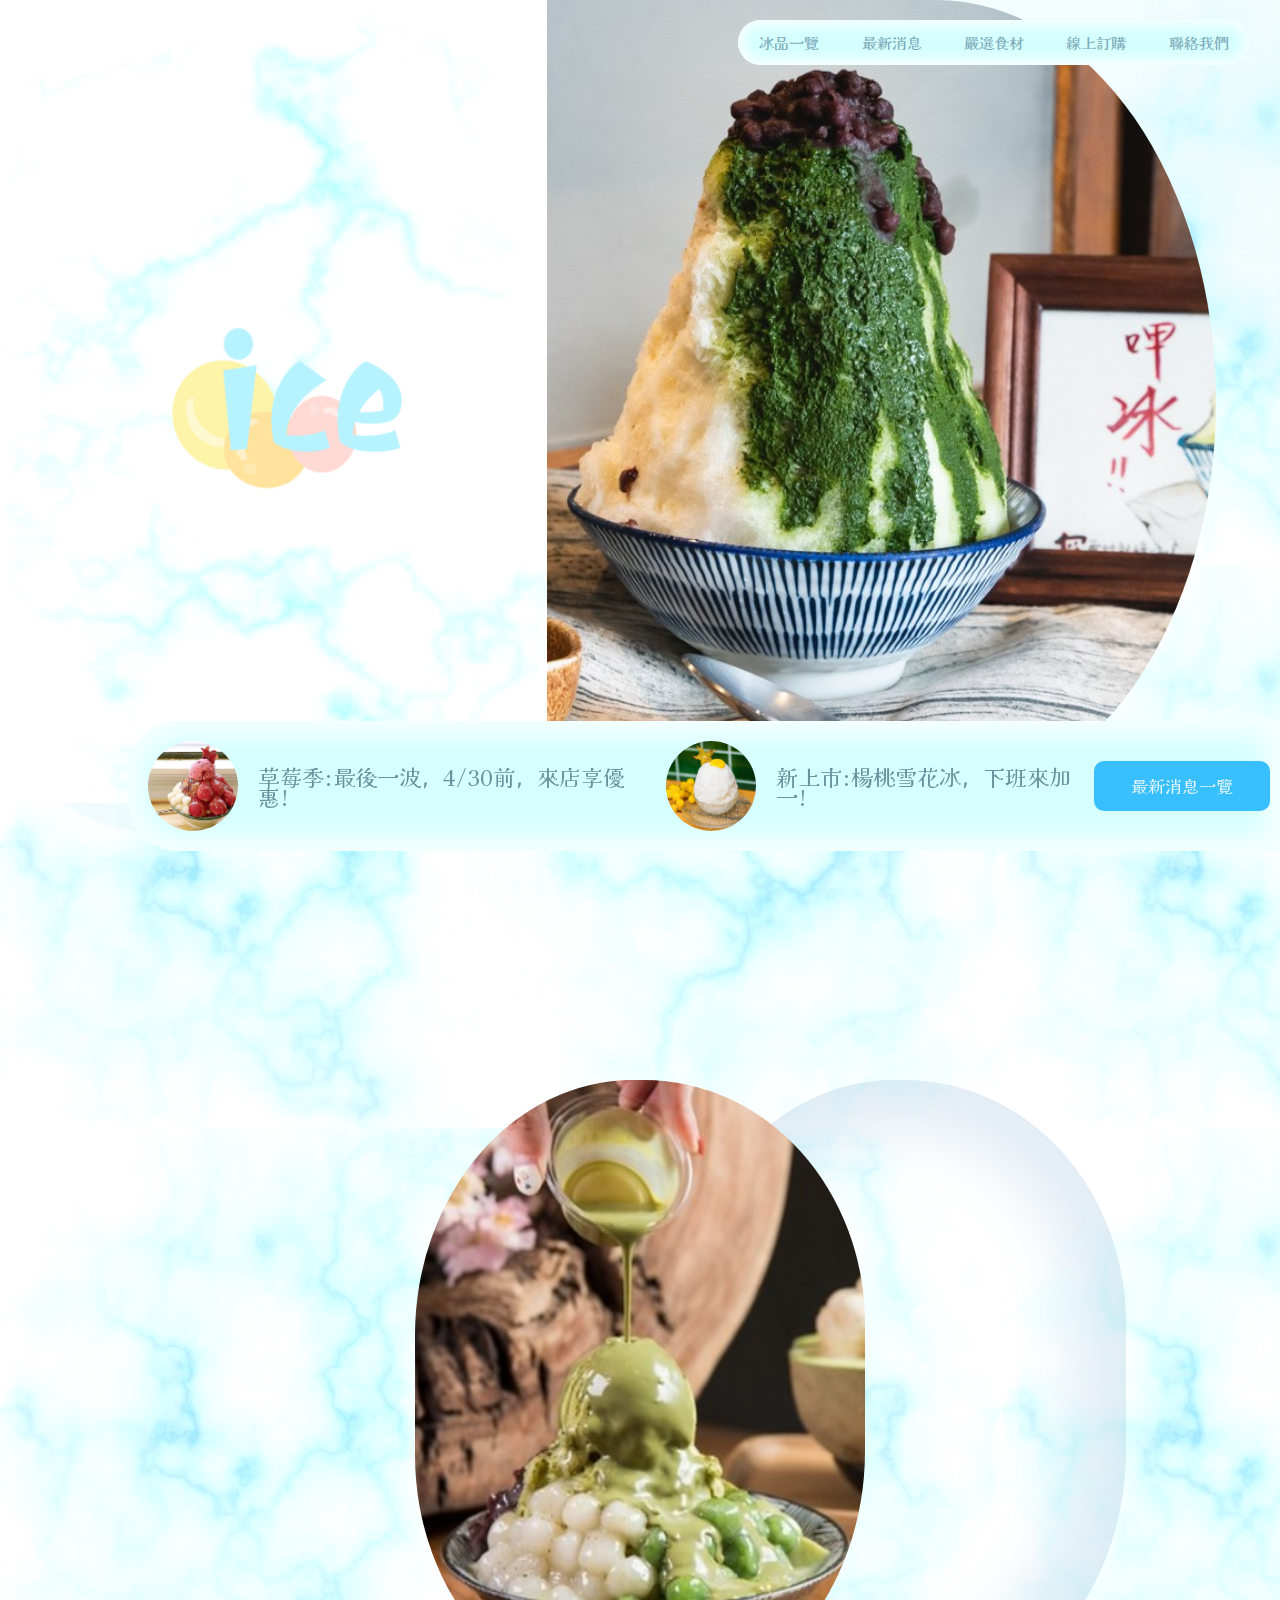
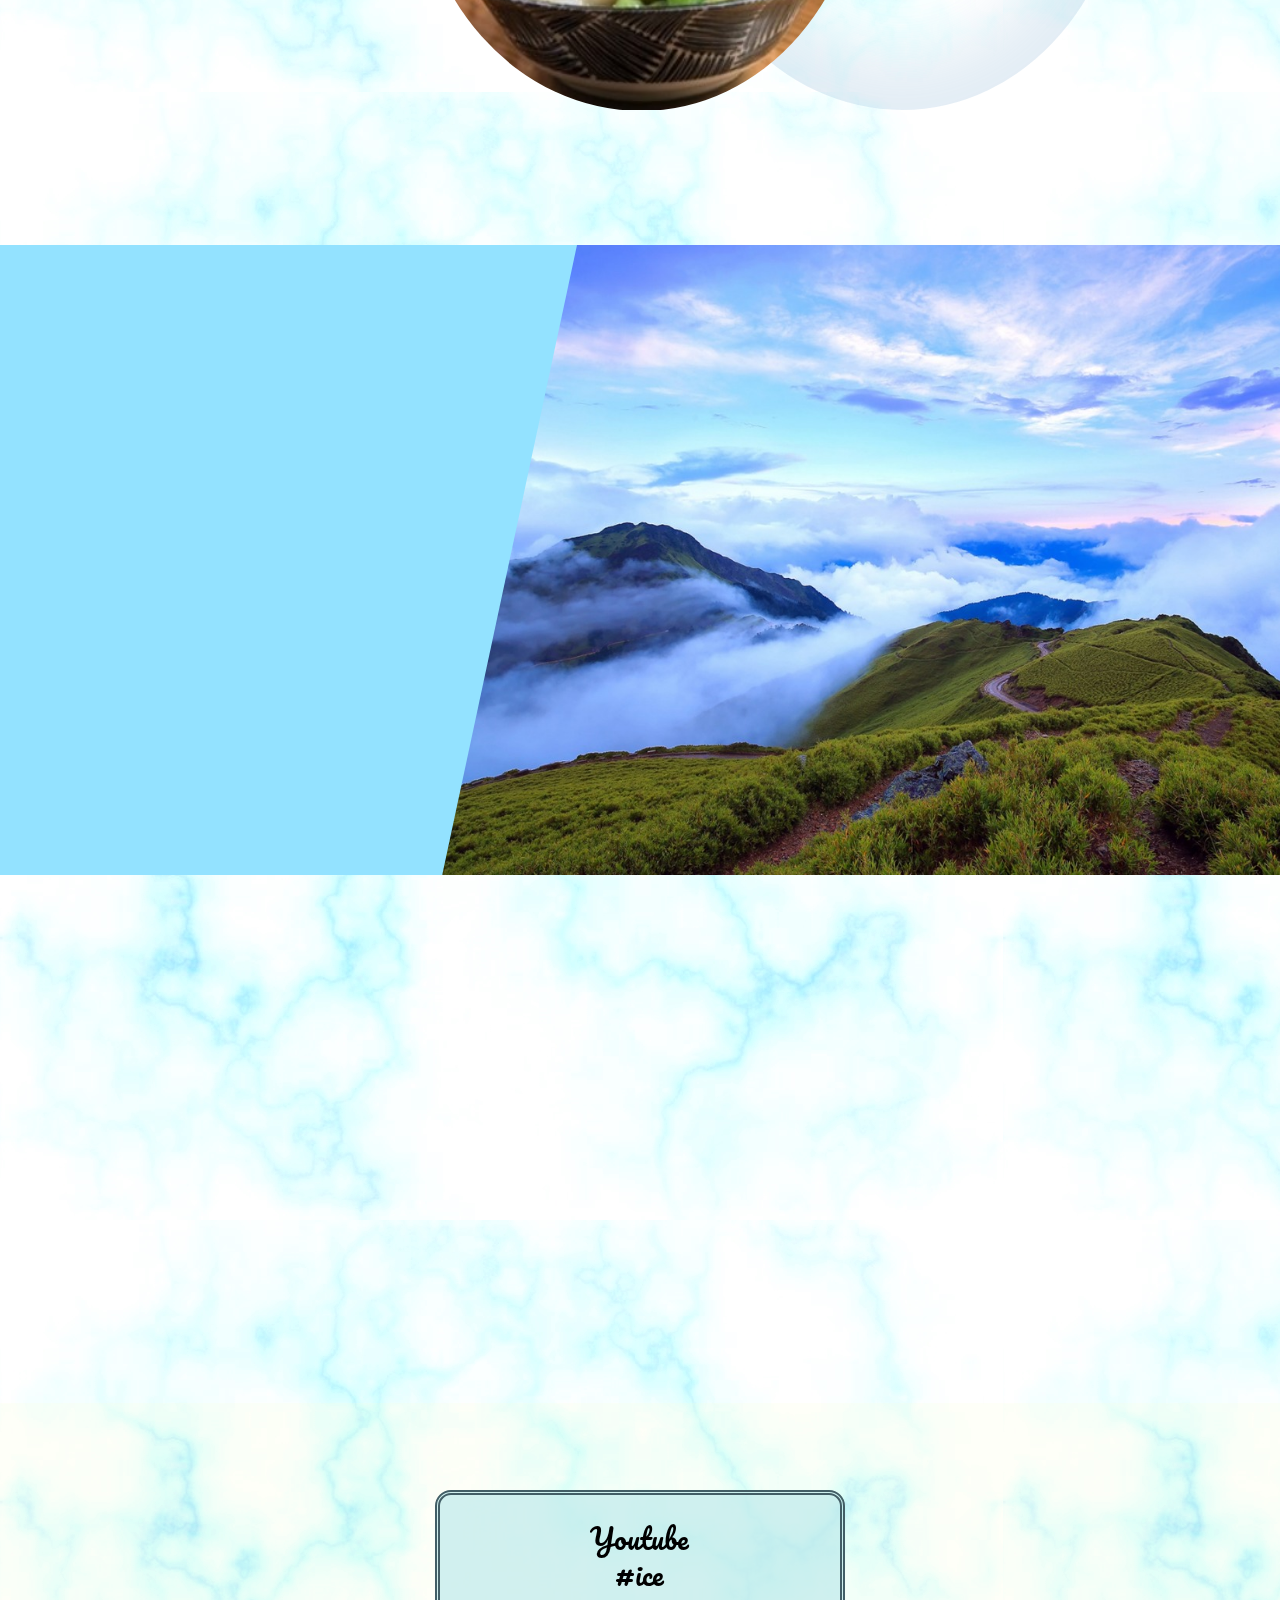
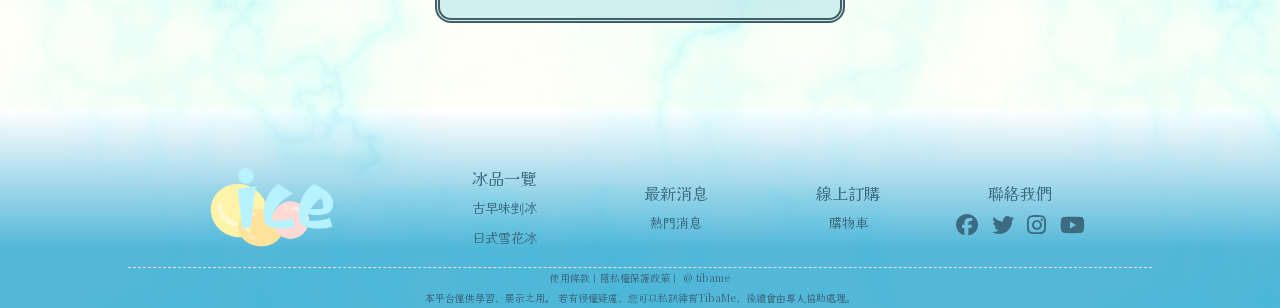
==== commit 755028bc: "修改" ====
--- a/index.html
+++ b/index.html
@@ -25,11 +25,11 @@
             <a href="index.html"><img id="logoLong" src="./pic/logo.png" alt=""></a>
             <nav>
                 <ul class="nav_item">
-                    <li><a href="product.html">冰品一覽</a></li>
-                    <li><a href="news.html">最新消息</a></li>
-                    <li><a href="ingredients.html">嚴選食材</a></li>
-                    <li><a href="online_order.html">線上訂購</a></li>
-                    <li><a href="contact.html">聯絡我們</a></li>
+                    <li class="nav_li"><a href="product.html">冰品一覽</a></li>
+                    <li class="nav_li"><a href="news.html">最新消息</a></li>
+                    <li class="nav_li"><a  href="ingredients.html">嚴選食材</a></li>
+                    <li class="nav_li"><a href="online_order.html">線上訂購</a></li>
+                    <li class="nav_li"><a href="contact.html">聯絡我們</a></li>
                 </ul>
             </nav>
             <label class="hb" for="main_switch"><i class="fa-solid fa-bars"></i></label>
--- a/css/index.css
+++ b/css/index.css
@@ -53,6 +53,53 @@
         background-color: #00ccff41;
     }
 }
+.circle_1{
+    position: fixed;
+    width: 30vw;
+    height: 30vw;
+    background-color: #c6effa34;
+    top: 50%;
+    left: -2%;
+    border-radius: 50%;
+    z-index: -1;
+    animation: flow 8s infinite alternate;
+    transition: ease 3s;
+}
+.trangle{
+    position: fixed;
+    border-top: solid 0px #c6effa34;
+    border-right: solid 400px #c6effa34;
+    border-bottom: solid 400px #3db7f000;
+    top: 0%;
+    right: 0%;
+    z-index: -1;
+    animation: flow_2 8s infinite alternate;
+    transition: ease 3s;
+}
+@keyframes flow{
+    from{
+        width: 30vw;
+        height:30vw;
+        }
+    to{
+        top: 45%;
+        left: 0%;
+        width: 35vw;
+        height:35vw;
+    }
+}
+@keyframes flow_2{
+    from{
+        border-right: solid 400px #c6effa34;
+        border-bottom: solid 400px #3db7f000;
+        }
+    to{
+        border-right: solid 500px #c6effa34;
+        border-bottom: solid 500px #3db7f000;
+    }
+}
+
+
 /* ============<<index>>================ */
 header {
     display: flex;
@@ -98,7 +145,7 @@
 }
 .carousel_images{
     overflow: hidden;
-    background-image: url(../pic/star_fruit2.jpg);
+    /* background-image: url(../pic/star_fruit2.jpg); */
     background-size: 100% 100%;
 }
 #a.occur,#b.occur,#c.occur{
@@ -146,7 +193,7 @@
     display: flex;
     bottom: 10%;
     right: 0;
-    z-index: 1099;
+    z-index: 5;
     background-color: #d6ffff;
     width: 90%;
     align-items: center;
@@ -219,7 +266,7 @@
 
 .product_detail_mark {
     position: absolute;
-    top: 200%;
+    /* top: 200%; */
 }
 
 .product_detail_mark p {
@@ -431,14 +478,16 @@
 footer {
     width: 100%;
     z-index: 99;
-    background-image:linear-gradient(to top,#31a9d1d5 10%,#ffffff33);
+    background-image:linear-gradient(to top,#31a9d1d5 30%,#ffffff33 );
 }
 
 .container {
-    padding: 3%;
+    padding-top: 3%;
     margin: auto;
     display: flex;
     width: 80%;
+    border-bottom: 1px dashed #e3e5e9;
+    justify-content: space-around;
 }
 
 .logo_footer img {
@@ -447,7 +496,7 @@
 
 .footer_divide {
     display: flex;
-    margin: auto;
+    margin-top: auto;
 }
 
 .footer_divide ul {
@@ -465,7 +514,7 @@
 }
 
 .footer_divide li {
-    font-size: 16px;
+    font-size: 13px;
     line-height: 30px;
     display: inline-block;
 }
@@ -477,20 +526,28 @@
 }
 
 .footer_divide ul:last-child li {
-    font-size: 25px;
+    font-size: 22px;
 }
 
 .ru {
     text-align: center;
-    font-size: 12px;
+    font-size: 10px;
     color: #3c6b80;
     line-height: 20px;
+    margin: auto;
+    width: 80%;
 }
 
 
 
 /* ==============<<FP-flat_plate>>================== */
 @media screen and (max-width: 991px) {
+    .circle_1{
+        display: none;
+    }
+    .trangle{
+        display: none;
+    }
     .content img {
         width: 66px;
         height: 46px;
@@ -551,22 +608,18 @@
     .logo_icon {
         display: none;
     }
-
     .carousel_images{
         width: 100%;
         height: 63vh;
         border-radius: 0% 48% 48% 0% / 10% 64% 59% 10%;
         position: relative;
-        /* overflow: hidden; */
     }
     #a.occur,#b.occur,#c.occur{
         transition: ease  4s .4s;
-
     }
     #a,#b,#c{
         width: 100%;
         transition: ease  4s .4s;
-
     }
 
     /* ===========<<FP-news_index>>============ */
@@ -594,15 +647,18 @@
 
     /* ========<<FP-roduct_outline_comments>>====== */
     .product_outline_comments {
-        height: 120vh;
+        height: 130vh;
+        position: relative;
     }
 
     .contents {
         width: 75%;
+        height: 100%;
     }
 
     .product_outline {
-        top: 1vw;
+        top: 0;
+        height: 100%;
     }
 
     .product_outline_img {
@@ -615,7 +671,9 @@
     }
 
     .product_detail_mark {
-        top: 400%;
+        position: absolute;
+        bottom: 0;
+        margin-bottom: 20px;
     }
 
     /* ==============<<FP-ingredients=============== */
@@ -719,6 +777,7 @@
 
     .container {
         flex-direction: column;
+        margin-bottom: 10px;
     }
 
     .footer_divide {
@@ -726,10 +785,21 @@
         flex-wrap: wrap;
     }
 
-    .footer_divide ul {
+    .footer_divide ul{
         margin: auto;
         width: 40%;
-        font-size: 18px;
+        font-size: 15px;
+    }
+    .footer_divide li{
+        font-size: 10px;
+    }
+    .web i{
+        font-size: 14px;
+    }
+    .ru{
+        margin-top: 5px;
+        font-size: 8px;
+        line-height: 16px;
     }
 }
 @media only screen and (min-width: 720px){
@@ -763,14 +833,19 @@
 
     .content {
         width: 40vw;
+        /* width: 500px; */
         margin: 20px 30px 0 0;
         z-index: 999;
         border-radius: 24px;
+        transition: ease 1s;
+
     }
 
     .content img {
         margin:0  30px;
         width: 60px;
+        position: absolute;
+        top: 0;
         display: none;
     }
 
@@ -785,6 +860,7 @@
     .nav_item {
         display: flex;
         justify-content: space-around;
+        margin: 5px 0;
     }
 
     .nav_item li {
@@ -807,7 +883,7 @@
     .logo_carousel {
         position: absolute;
         top: 0;
-        z-index: -1;
+        z-index: 0;
         width: 95%;
         height: 85%;
         align-items: center;
@@ -893,7 +969,7 @@
         position: absolute;
         top: 15%;
         right: 12%;
-        z-index: -1;
+        z-index: 0;
     }
     .product_detail_mark {
         top: 290%;
@@ -991,7 +1067,7 @@
     .footer_divide ul {
         width: 20%;
         line-height: 30px;
-        font-size: 18px;
+        font-size: 16px;
     }
 }
  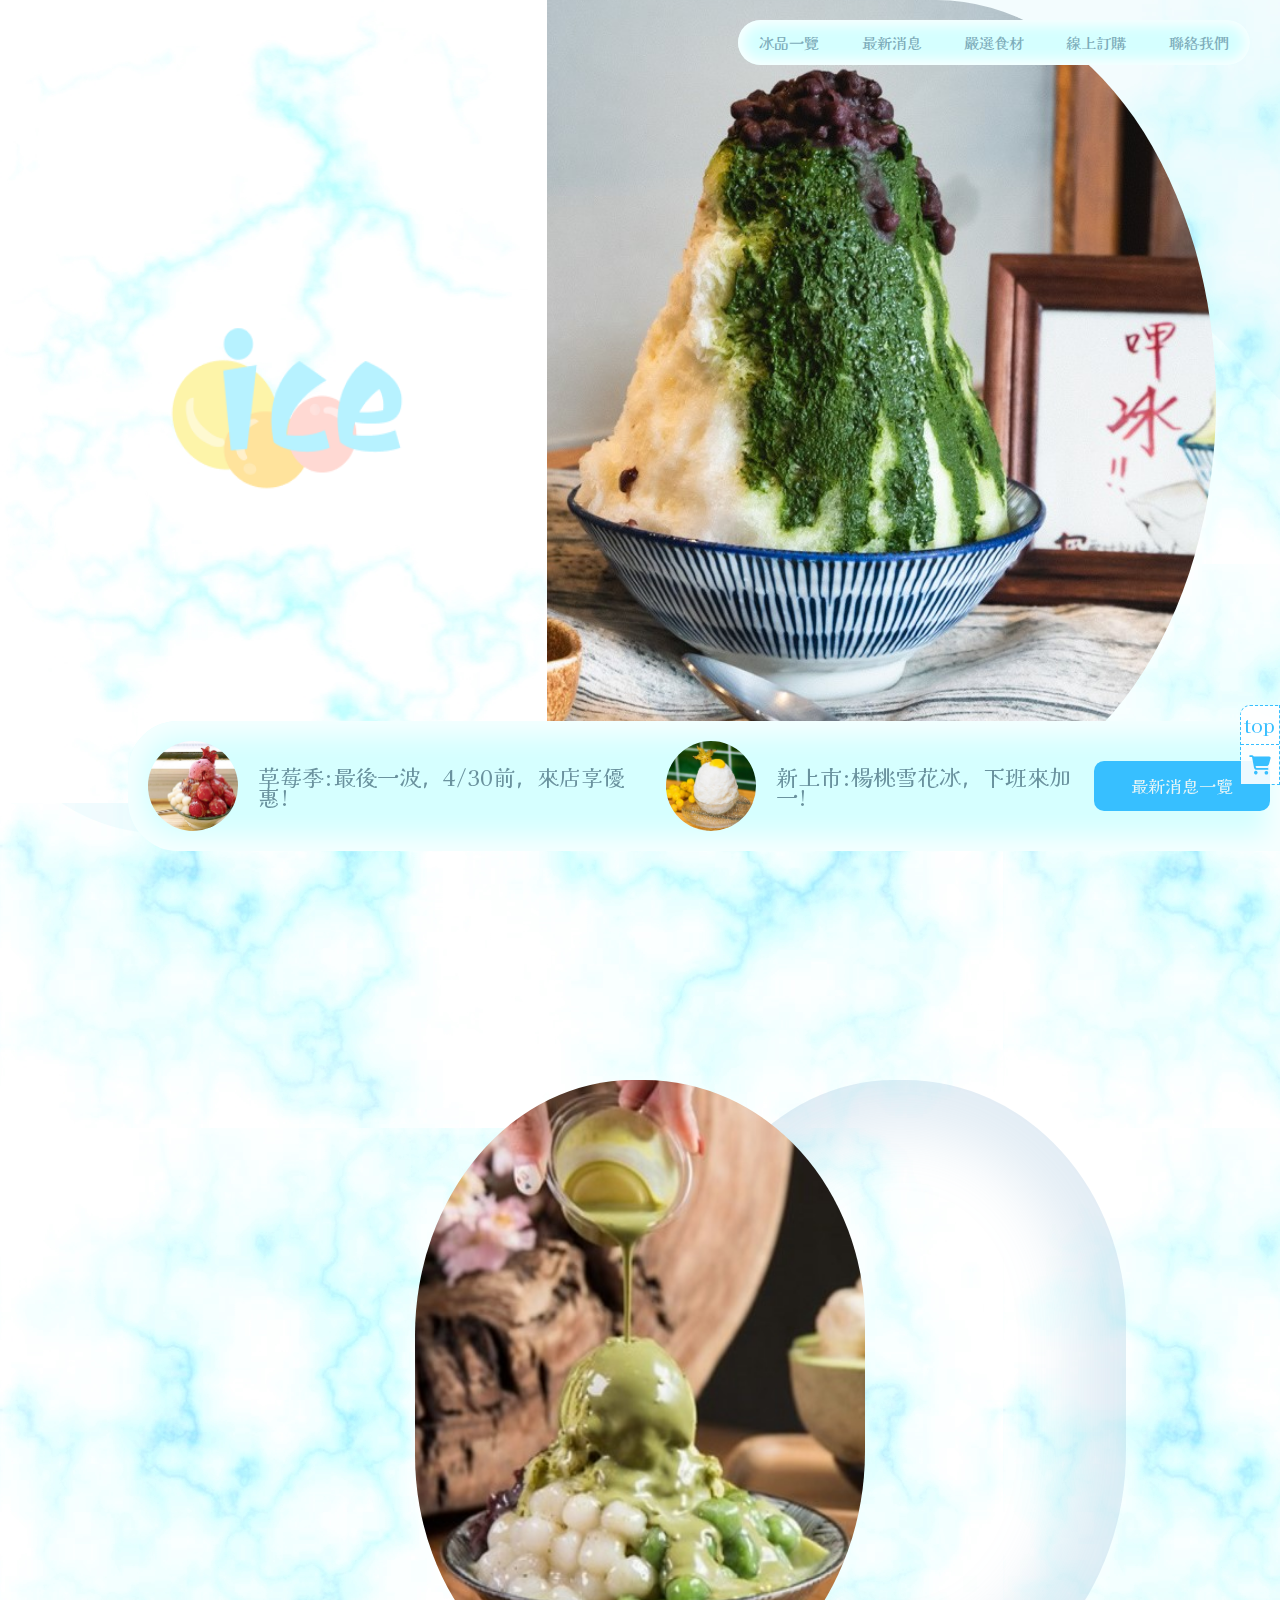
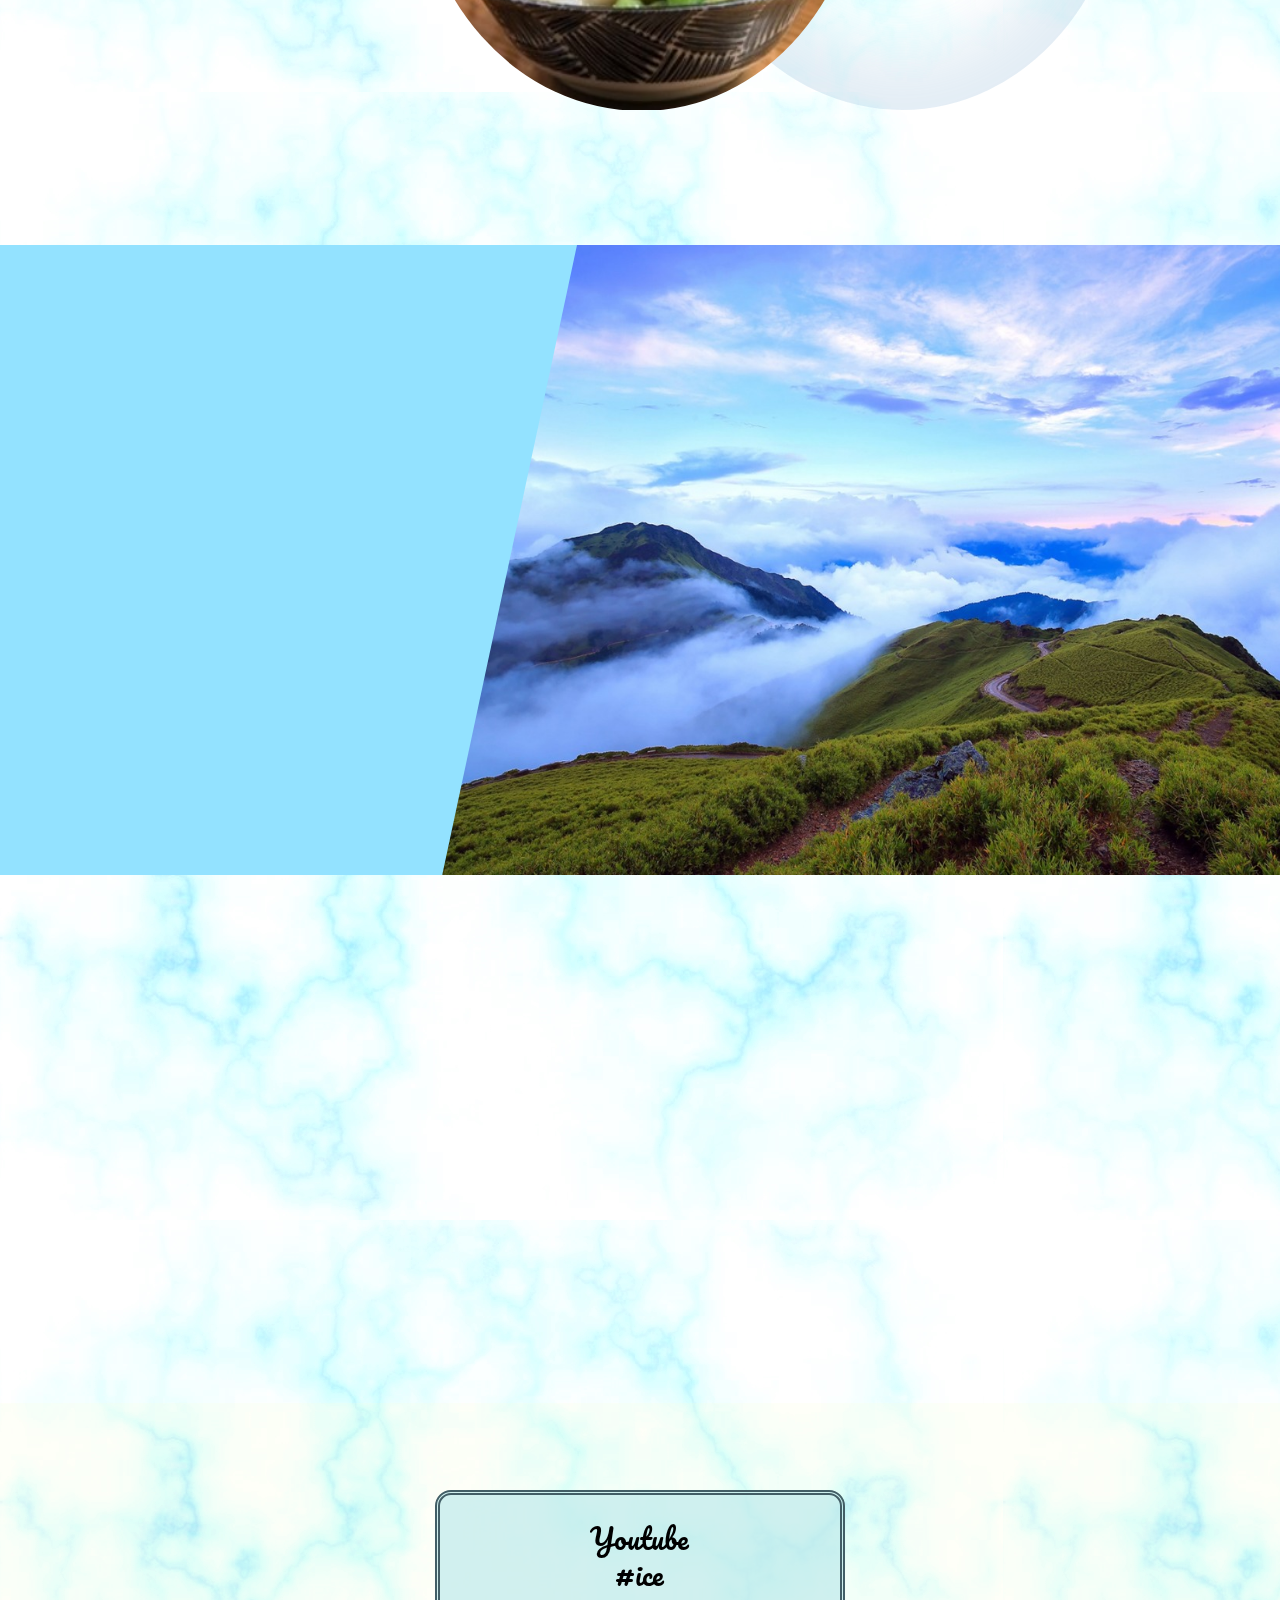
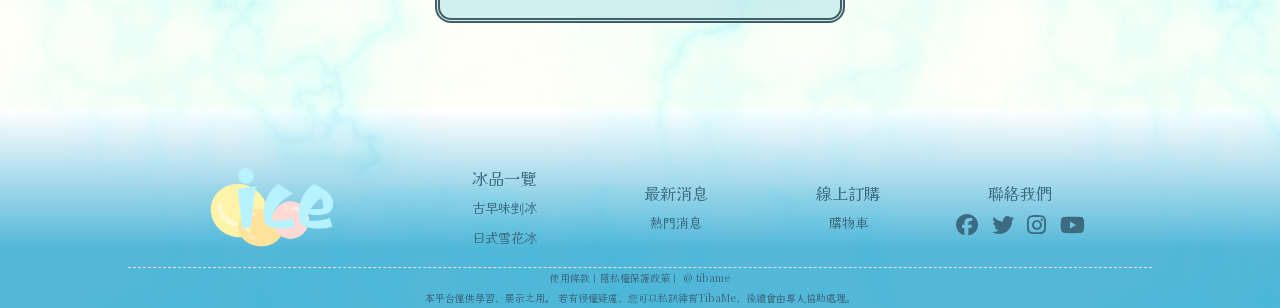
==== commit 90913d80: "修改" ====
--- a/index.html
+++ b/index.html
@@ -18,7 +18,6 @@
     <link href="https://unpkg.com/aos@2.3.1/dist/aos.css" rel="stylesheet">
 </head>
 <body>
-
     <header>
         <input type="checkbox" id="main_switch">
         <div id="contentLong"class="content">
@@ -35,7 +34,7 @@
             <label class="hb" for="main_switch"><i class="fa-solid fa-bars"></i></label>
         </div>       
     </header>
-    <section class="carousel">
+    <section id="top" class="carousel">
         <div class="logo_carousel">
             <div class="logo_icon">
                 <h1>ice冰</h1>
@@ -53,7 +52,7 @@
             <p>草莓季:最後一波，4/30前，來店享優惠!</p>
             <img src="./pic/star_fruit2.jpg">
             <p>新上市:楊桃雪花冰，下班來加一!</p>
-            <a href="javascript:;">最新消息一覽</a>
+            <a href="news.html">最新消息一覽</a>
         </div>
     </section>
     <section class="product_outline_comments">
@@ -65,7 +64,7 @@
                 <h3>抹茶湯圓雪花冰</h3>
                 <div class="product_detail_mark">
                     <p>#抹茶</p><p>#湯圓</p><p>#限定</p><p>#雪花冰</p><p>#極盛抹茶</p><p>#冰品</p><p>#桃園限量</p><p>#夏日解膩</p><p>#ice冰</p><br>
-                    <a href="javascript:;">商品詳情一覽</a>
+                    <a href="product.html">商品詳情一覽</a>
                 </div>
             </div>
             <div class="product_outline_img">
@@ -78,7 +77,7 @@
         data-aos-duration="800" class="ingredients_detail">
             <h2>嚴選食材</h2>
             <p>主要用水:來自中央山脈、天然純淨。<br>埔里水源甘甜回香。水源製造過程從過濾、裝填、包裝、運送都在嚴格的品質管制下完成。<br>水質潔淨無污染，味道甘醇沁涼。</p>
-            <a href="javascript:;">嚴選食材一覽</a>
+            <a href="ingredients.html">嚴選食材一覽</a>
             
         </div>
         <!-- <div class="dec"></div> -->
@@ -119,7 +118,7 @@
                     <p>滿意評分</p>
                 </div>
             </div>
-            <div class="browse"><a href="javascript:;">訂購專區一覽</a></div>
+            <div class="browse"><a href="online_order.html">線上訂購一覽</a></div>
         </div>
     </section>
     <!-- <section>
@@ -154,17 +153,17 @@
                 <img src="./pic/logo.png" alt="">
             </div>
             <div class="footer_divide">
-                <ul>冰品一覽
+                <ul><a href="product.html">冰品一覽</a>
                     <li>古早味剉冰</li>
                     <li>日式雪花冰</li>
                 </ul>
-                <ul>最新消息
+                <ul><a href="news.html">最新消息</a>
                     <li>熱門消息</li>
                 </ul>
-                <ul>線上訂購
+                <ul><a href="online_order.html">線上訂購</a>
                     <li>購物車</li>
                 </ul>
-                <ul><p>聯絡我們</p>
+                <ul><a href="contact.html"><p>聯絡我們</p></a>
                     <div class="web">
                         <li><i class="fa-brands fa-facebook"></i></li>
                         <li><i class="fa-brands fa-twitter"></i></li>
@@ -180,6 +179,12 @@
     <script>
         AOS.init();
     </script>
+    <div class="top_shoppingcar">
+        <div class="top"><a href="#top">top</a></div>
+        <div class="shopping_car">
+            <a href="online_order.html"><i class="fa-solid fa-cart-shopping"></i></a>
+        </div>
+    </div>
     <div class="circle_1"></div>
     <div class="trangle"></div>
     <div id="change"></div>
--- a/css/index.css
+++ b/css/index.css
@@ -98,8 +98,32 @@
         border-bottom: solid 500px #3db7f000;
     }
 }
-
-
+.top_shoppingcar{
+    position: fixed;
+    right: 0;
+    bottom: 9vw;
+    z-index: 999;
+    border-radius: 10px 0 0 0;
+    overflow: hidden;
+    border: 1px dashed #37bfff;
+}
+.top_shoppingcar div{
+    height: 3vw;
+    width: 3vw;
+    background-color: #ffffffe7;
+    text-align: center;
+    display: flex;
+}
+.top{
+    border-bottom: 1px dashed #37bfff;
+}
+.top_shoppingcar a{
+    text-decoration: none;
+    display: inline-block;
+    margin: auto;
+    font-size: 1.2em;
+    color: #37bfff;
+}
 /* ============<<index>>================ */
 header {
     display: flex;
@@ -508,6 +532,10 @@
     flex-direction: column;
     align-items: center;
 }
+.footer_divide a{
+    text-decoration: none;
+    color: #3c6b80;
+}
 
 .footer_divide ul:last-child {
     flex-direction: column;
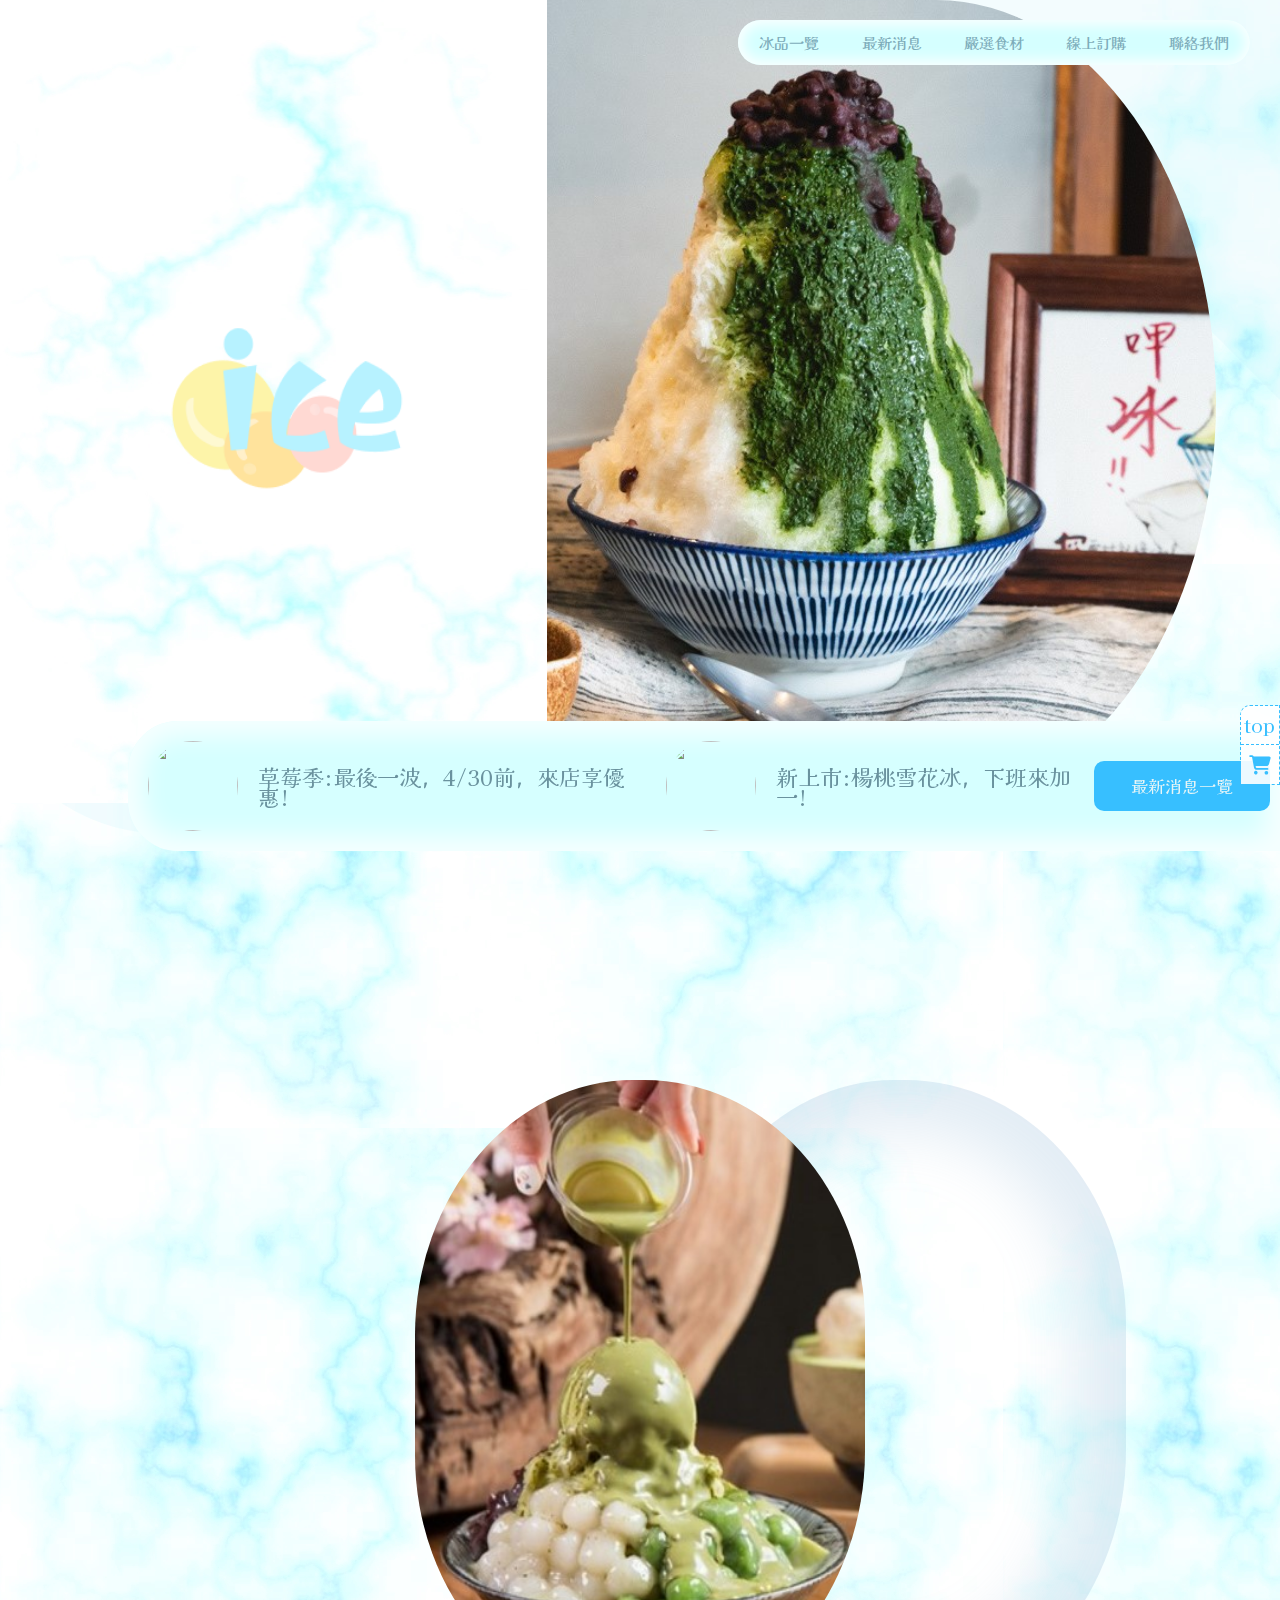
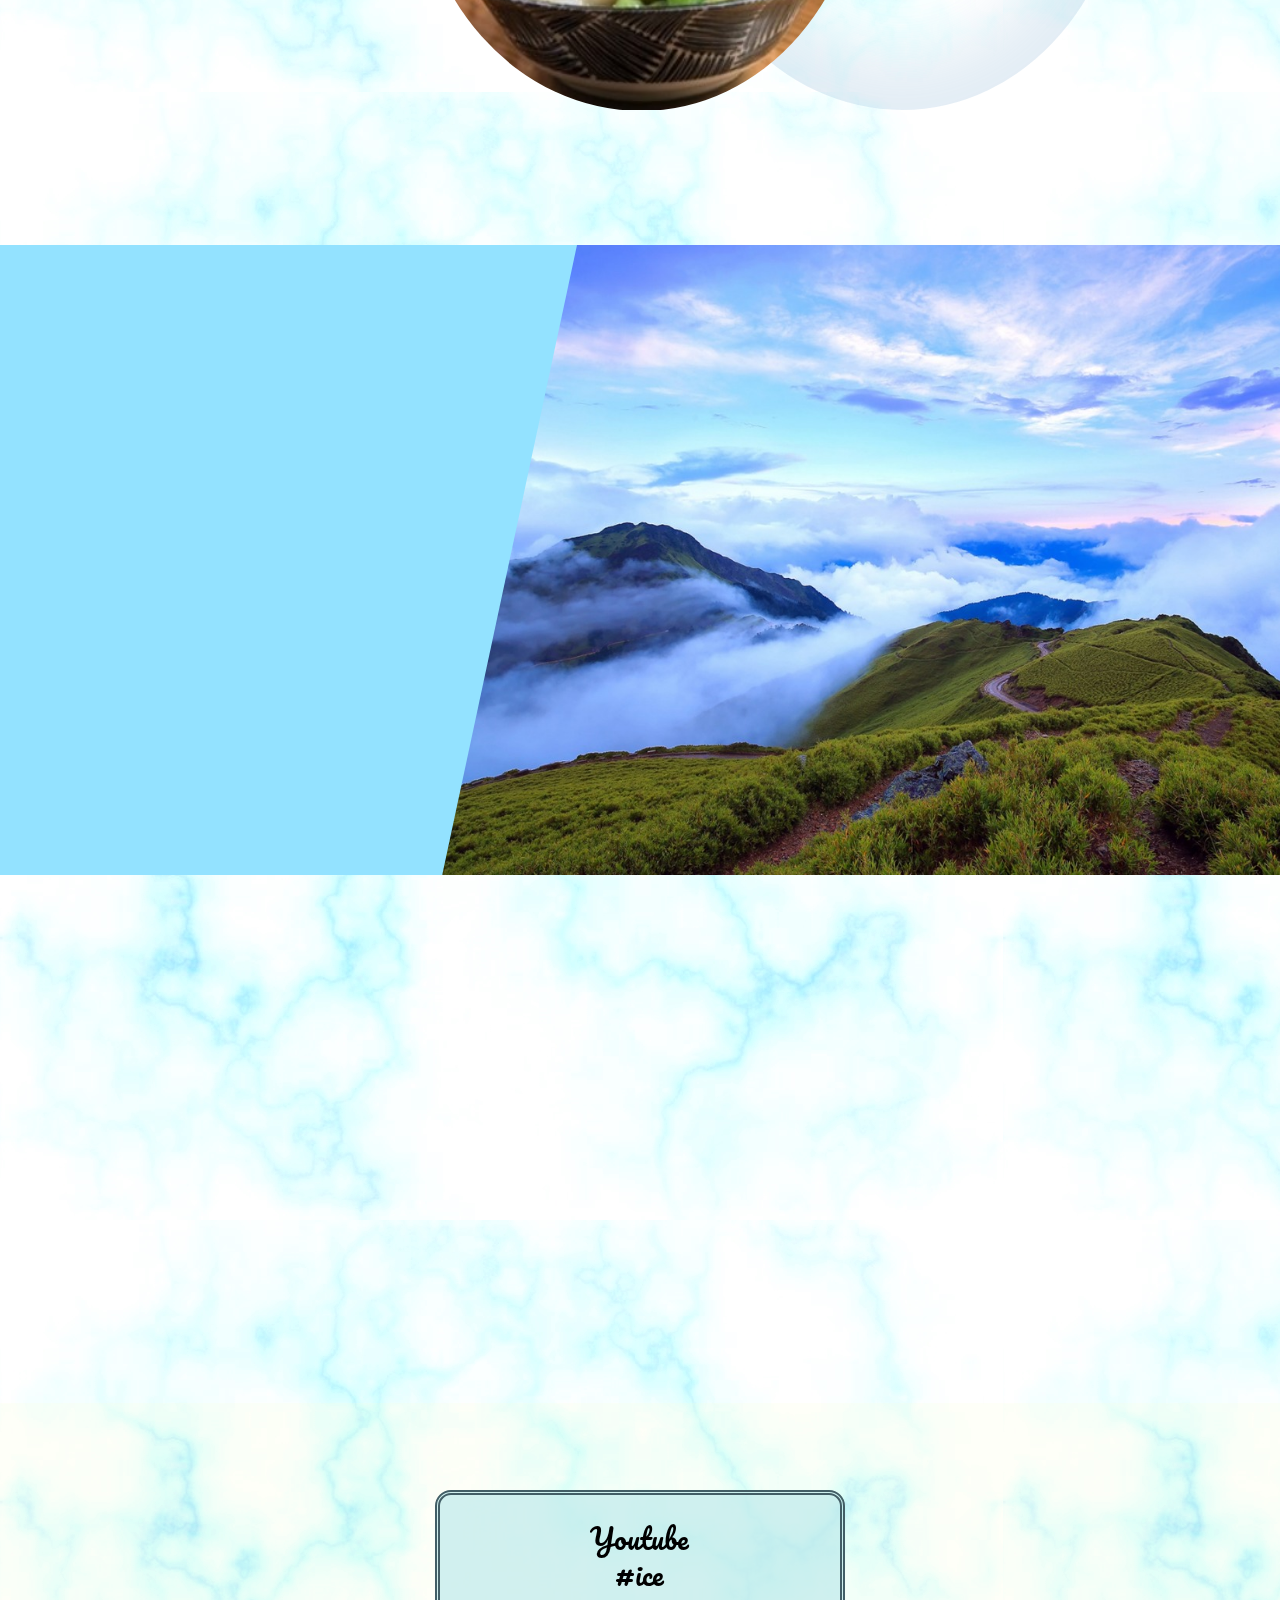
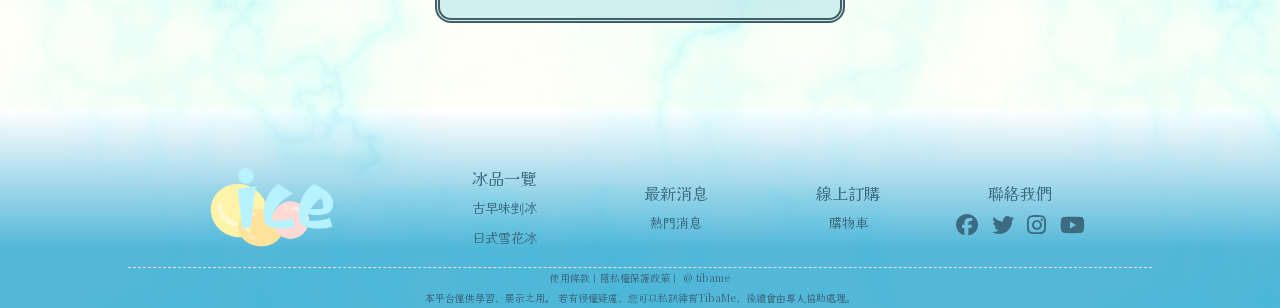
==== commit c814af17: "刪改" ====
--- a/index.html
+++ b/index.html
@@ -31,7 +31,8 @@
                     <li class="nav_li"><a href="contact.html">聯絡我們</a></li>
                 </ul>
             </nav>
-            <label class="hb" for="main_switch"><i class="fa-solid fa-bars"></i></label>
+            <label id="opanNav"class="hb" for="main_switch"><i id="openhb"class="fa-solid fa-angle-down"></i>
+                <i  id="closehb" class="fa-solid fa-xmark"></i></label>
         </div>       
     </header>
     <section id="top" class="carousel">
@@ -121,17 +122,6 @@
             <div class="browse"><a href="online_order.html">線上訂購一覽</a></div>
         </div>
     </section>
-    <!-- <section>
-        <div class="product">
-            <img src="./pic/Mask_group_tomato.png" alt="">
-        </div>
-        <div class="product">
-            <img src="./pic/Mask_group_star.png" alt="">
-        </div>
-        <div class="product">
-            <img src="./pic/Mask_group_bubble_tea.png" alt="">
-        </div>
-    </section> -->
     <section class="video">
         <div class="youtube">
             <div class="bnr-title">
@@ -179,6 +169,7 @@
     <script>
         AOS.init();
     </script>
+    <script src="./js/hbicon.js"></script>
     <div class="top_shoppingcar">
         <div class="top"><a href="#top">top</a></div>
         <div class="shopping_car">
--- a/css/index.css
+++ b/css/index.css
@@ -7,7 +7,9 @@
     position: relative;
     background-image: url(../pic/bck3.jpg);
 }
-
+/* body{
+    cursor: url(),pointer;
+} */
 h1 {
     display: none;
 }
@@ -570,6 +572,16 @@
 
 /* ==============<<FP-flat_plate>>================== */
 @media screen and (max-width: 991px) {
+    .top_shoppingcar{
+        bottom: 15vw;
+    }
+    .top_shoppingcar div{
+        height: 10vw;
+        width: 10vw;
+    }
+    .top_shoppingcar a{
+        font-size: 1em;
+    }
     .circle_1{
         display: none;
     }
@@ -627,7 +639,23 @@
     #main_switch:checked~.content nav {
         display: block;
     }
-
+    #openhb{
+        display: block;
+        transition: ease 1s ;
+        font-size: 26px;
+    }
+    #openhb:active{
+        transform: rotate(270deg);
+    }
+    #closehb{
+        display: none;
+        transition: ease 1s;
+        font-size: 24px;
+    }
+    #closehb:active{
+        display: none;
+        transform: rotate(270deg);
+    }
     /* ===========<<FP-carousel>>============ */
     .carousel {
         min-height: 80vh;
@@ -636,18 +664,24 @@
     .logo_icon {
         display: none;
     }
+    .logo_carousel{
+        border-radius: 0% 48% 48% 0% / 10% 64% 59% 10%;
+        overflow: hidden;
+    }
     .carousel_images{
         width: 100%;
         height: 63vh;
-        border-radius: 0% 48% 48% 0% / 10% 64% 59% 10%;
         position: relative;
+        overflow: hidden;
     }
     #a.occur,#b.occur,#c.occur{
         transition: ease  4s .4s;
+        border-radius: 0% 48% 48% 0% / 10% 64% 59% 10%;
     }
     #a,#b,#c{
         width: 100%;
         transition: ease  4s .4s;
+        border-radius: 0% 48% 48% 0% / 10% 64% 59% 10%;
     }
 
     /* ===========<<FP-news_index>>============ */
